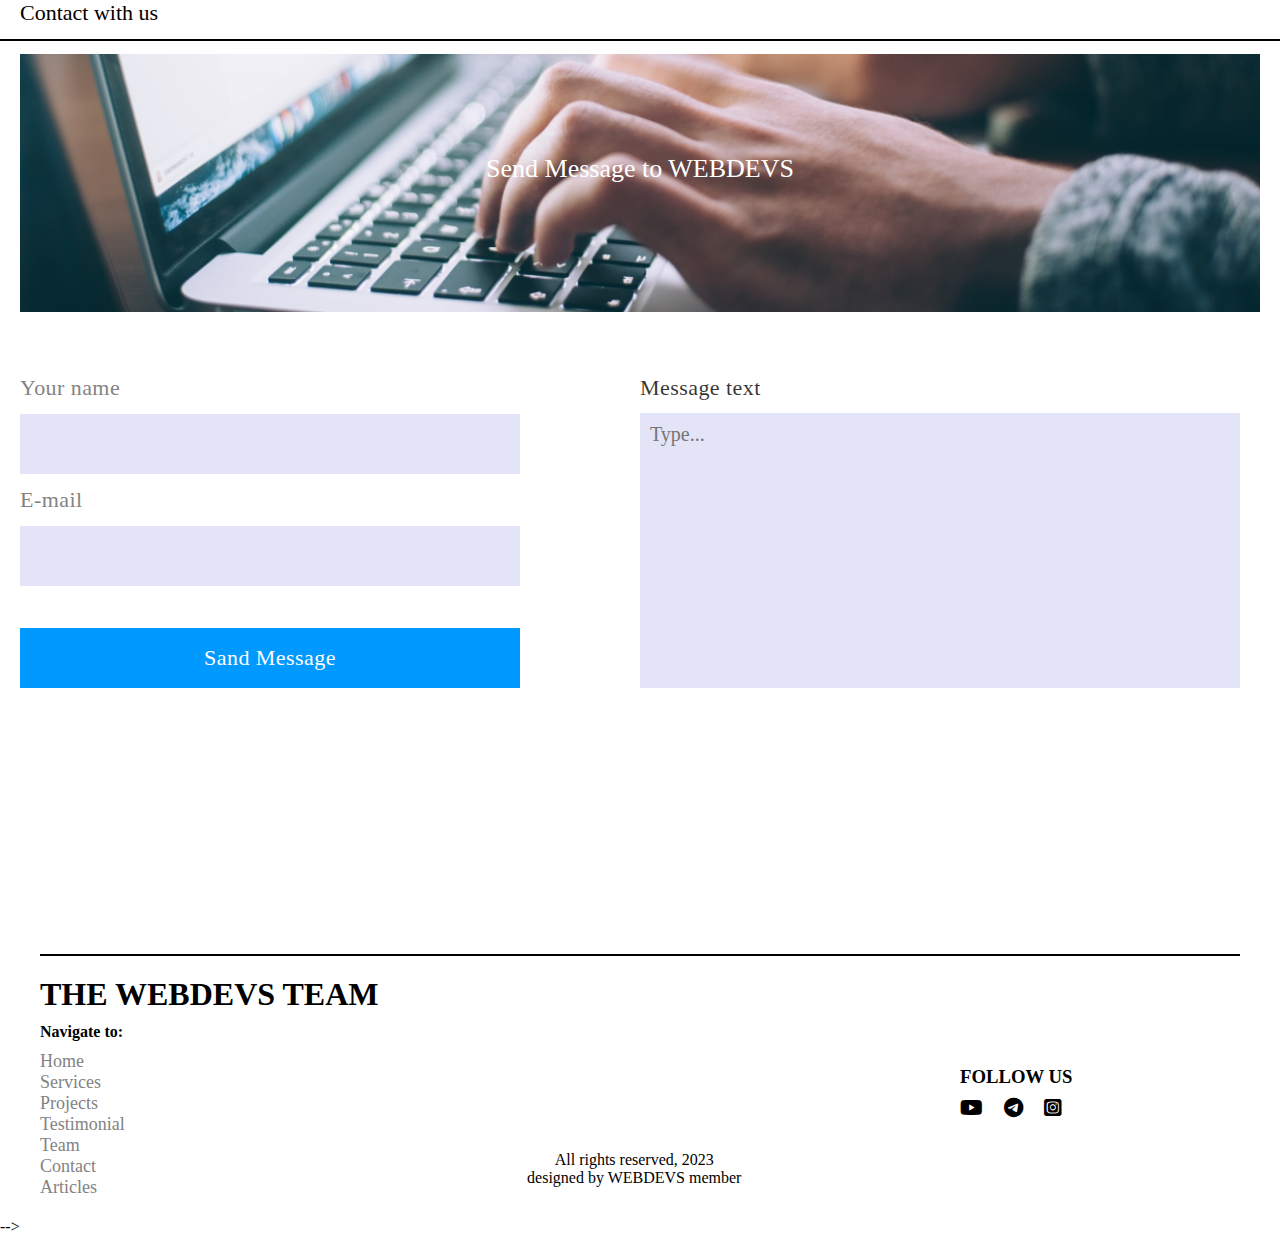
==== index.html @ 98fe8a66 "checkout add" ====
<!DOCTYPE html>
<html lang="en">

<head>
    <meta charset="UTF-8">
    <meta http-equiv="X-UA-Compatible" content="IE=edge">
    <meta name="viewport" content="width=device-width, initial-scale=1.0">
    <title>Document</title>
    <link rel="stylesheet" href="https://cdnjs.cloudflare.com/ajax/libs/font-awesome/6.2.1/css/all.min.css">
    <link rel="stylesheet" href="style.css">
</head>

<body>
    <!-- contact section start -->
    <section class="Contact">
        <div class="container">
            <div class="contact-new">
                <div class="three-p">
                    <p class="p1">Contact with us</p>
                    <p class="p2"></p>
                </div>
                <div class="img-text">
                    <p class="text">Send Message to WEBDEVS</p>
                    <div class="img">
                        <img class="img" src="./images/Rectangle 15.png" alt="">
                    </div>
                </div>
            </div>


            <div class="contact-about">
                <div class="right-tugash">
                    <form action="">
                        <div class="inp-p1">
                            <p class="right-p1">Your name</p>
                            <input type="text">
                        </div>
                        <div class="inp-p1">
                            <p class="right-p2">E-mail</p>
                            <input type="email">
                        </div>
                    </form>
                    <button class="btn-tugash">Sand Message</button>
                </div>
                <div class="left-tugash">
                    <p>Message text</p>
                    <textarea class="textarea" style="resize:none" cols="0" rows="0" placeholder="Type..."></textarea>
                </div>
            </div>
            <div class="box1-tugash">
                        <p class="chziq"></p>
                        <div class="box2-tg">
                            <div class="right1-tugash">
                                <h1>THE WEBDEVS TEAM</h1>
                                <h4 class="box2-h4">Navigate to:</h4>
                                <p>Home</p>
                                <p>Services</p>
                                <p>Projects</p>
                                <p>Testimonial</p>
                                <p>Team</p>
                                <p>Contact</p>
                                <p>Articles</p>
                            </div>
                            <div class="center1-tugash">
                                <p class="center1-p">All rights reserved, 2023</p>
                                <p>designed by WEBDEVS member</p>
                            </div>
                            <div class="left1-tugash">
                                <ul>
                                    <h3>FOLLOW US</h3>
                                    <i class="fa-brands fa-youtube"></i>
                                    <i class="fa-brands fa-telegram"></i>
                                    <i class="fa-brands fa-square-instagram"></i>
                                </ul>
                            </div>
                        </div>
                    </div> -->
        </div>
    </section>
    <!-- contact section end -->


    
    
    
    
    
    <script src="app.js"></script>
</body>

</html>
---- style.css ----
* {
  margin: 0;
  padding: 0;
  box-sizing: border-box;
  font-family: "Cambria", "Cochin", Georgia, Times, 'Times New Roman', serif;
}

body {
  margin: 0;
  padding: 0;
}

.contact-new .three-p .p1 {
  padding-right: 20px;
  padding-left: 20px;
  font-style: normal;
  font-weight: 500;
  font-size: 22px;
  width: 100%;
}

.contact-new .three-p .p2 {
  border: 1px solid black;
  margin-top: 1%;
  margin-bottom: 1%;
  width: 100%;
}

.contact-new .img-text {
  position: relative;
  display: flex;
  text-align: center;
}

.contact-new .img-text img {
  position: absolute;
  padding-right: 20px;
  padding-left: 20px;
  width: 100%;
  display: flex;
  align-items: center;
  justify-content: center;
  z-index: -1;
}

.contact-new .img-text p {
  position: absolute;
  width: 50%;
  font-weight: 500;
  top: 100px;
  left: 25%;
  font-size: 26px;
  color: white;
}










.contact-about {
  width: 100%;
  display: flex;
  flex-wrap: wrap;
  margin-top: 300px;
  padding: 20px;
  padding-bottom: 60px;
}

.contact-about .right-tugash {
  width: 500px;
  height: 500px;
}

.contact-about .right-tugash p {
  font-family: 'Cabin';
  font-style: normal;
  font-weight: 400;
  font-size: 22px;
  line-height: 27px;
  letter-spacing: 0.02em;
  color: rgba(0, 0, 0, 0.8);
  color: #838383;
}

.contact-about .right-tugash input {
  padding: 10px;
  margin-top: 13px;
  margin-bottom: 12px;
  border: #E4E4F9;
  font-size: 20px;
  outline: blue;
  background: #E4E4F9;
  width: 500px;
  height: 60px;
}

.contact-about .right-tugash button {
  border: none;
  outline: none;
  color: #FFFFFF;
  background-color: #0099FF;
  margin-top: 30px;
  width: 500px;
  height: 60px;
  font-family: 'Cabin';
  font-style: normal;
  font-weight: 400;
  font-size: 22px;
  line-height: 27px;
  letter-spacing: 0.02em;
  cursor: pointer;
  color: #FFFFFF;
}

.contact-about .right-left {
  width: 600px;
  height: 237px;
}







.contact-about .left-tugash {
  flex-wrap: wrap;
  width: 600px;
  height: 400px;
  margin-left: 120px;
}

/* iPad */
@media only screen and (max-width: 850px) {
  .contact-about .left-tugash {
    position: absolute;
    top: 600px;
    width: 790px;
    margin-left: 0px;
    margin-top: 0;
  }

  .contact-about .right-tugash button {
    position: absolute;
    top: 910px;
    z-index: 1;
  }
  .contact-new .img-text .text{
    display: none;
  }
  .contact-about .left-tugash .textarea {
    width: 790px;
  }
}
/* iPad */


/* iphone */
@media (max-width: 430px) {
.contact-new .img-text img {
  padding: 0;
}
  .contact-about {
    margin-top: 70px;
  }

  .contact-about .left-tugash {
    top: 370px;
  }

  .contact-about .right-tugash input {
    width: 345px;
    height: 50px;
  }

  .contact-about .right-tugash .inp-p1 {
    margin-top: 5px;
    margin-bottom: 15px;
  }

  .contact-about p {
    font-weight: 400;
    font-size: 18px;
    line-height: 22px;
    margin-bottom: 0px;
  }

  .contact-about .left-tugash .textarea {
    width: 345px;
    height: 260px;
  }
.contact-new .img-text .text{
  display: none;
}
  .contact-about .right-tugash button {
    width: 345px;
    height: 50px;
    position: absolute;
    top: 670px;
  }
  
}
/* iphone */


.contact-about .left-tugash p {
  margin-bottom: 12px;
  font-weight: 500;
  font-family: 'Cabin';
  font-style: normal;
  font-weight: 400;
  font-size: 22px;
  line-height: 27px;
  letter-spacing: 0.02em;
  color: rgba(0, 0, 0, 0.8);
}

.contact-about .left-tugash textarea {
  outline: none;
  border: none;
  font-size: 20px;
  background: #E4E4F9;
  width: 600px;
  height: 275px;
  padding: 10px;
}



.box1-tugash {
  margin: 0 auto;
  width: 1200px;
}
.box1-tugash .chziq{
  margin-top: 20px;
  margin-bottom: 20px;
  border: 1px solid #000000;
}

.box2-tg {
  display: flex;
  justify-content: space-between;
  padding-bottom: 20px;
}


.right1-tugash h1 {
  margin-bottom: 10px;

}

.right1-tugash .box2-h4 {
  margin-bottom: 10px;
}

.right1-tugash p {
  font-size: 18px;
  font-weight: 500;
  color: #838383;
}


.center1-tugash .center1-p {
  text-align: center;
  margin-top: 175px;
}

.left1-tugash {
  
  position: relative;
  width: 350px;
}
.left1-tugash ul {
  margin-top: 90px;
  margin-left: 70px;
}

.left1-tugash i{
  margin: 10px 17px 10px 0px;
  font-size: 20px;
}
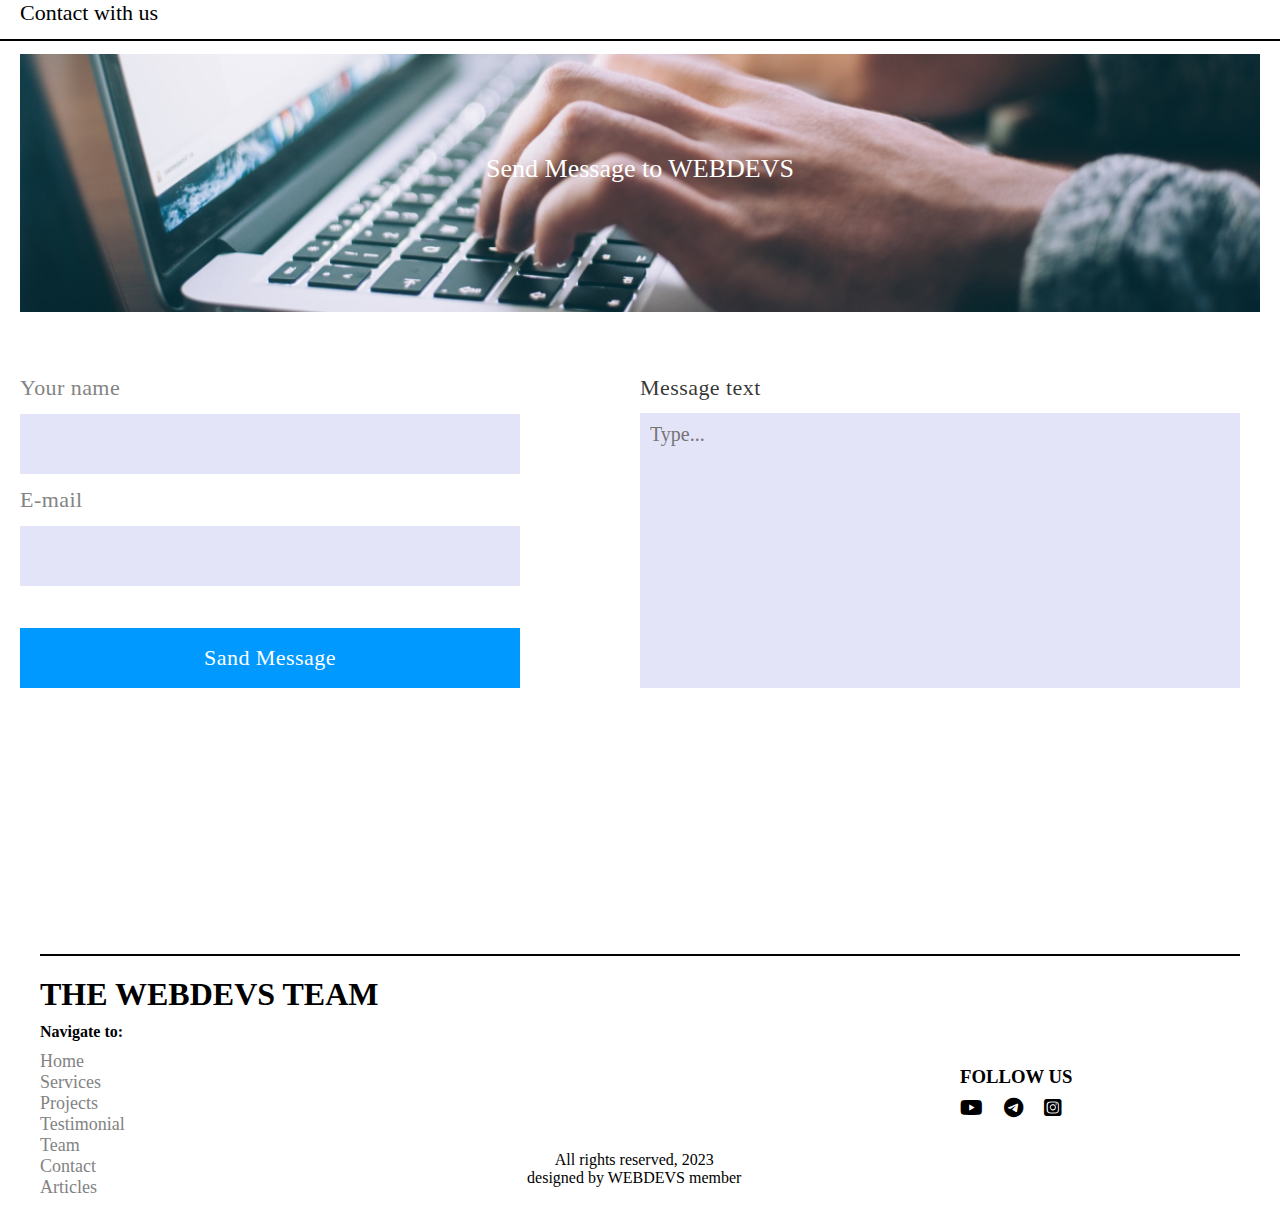
==== commit d69ac172: "bol" ====
--- a/index.html
+++ b/index.html
@@ -71,10 +71,12 @@
                                     <i class="fa-brands fa-youtube"></i>
                                     <i class="fa-brands fa-telegram"></i>
                                     <i class="fa-brands fa-square-instagram"></i>
+
                                 </ul>
+
                             </div>
                         </div>
-                    </div> -->
+                    </div>
         </div>
     </section>
     <!-- contact section end -->
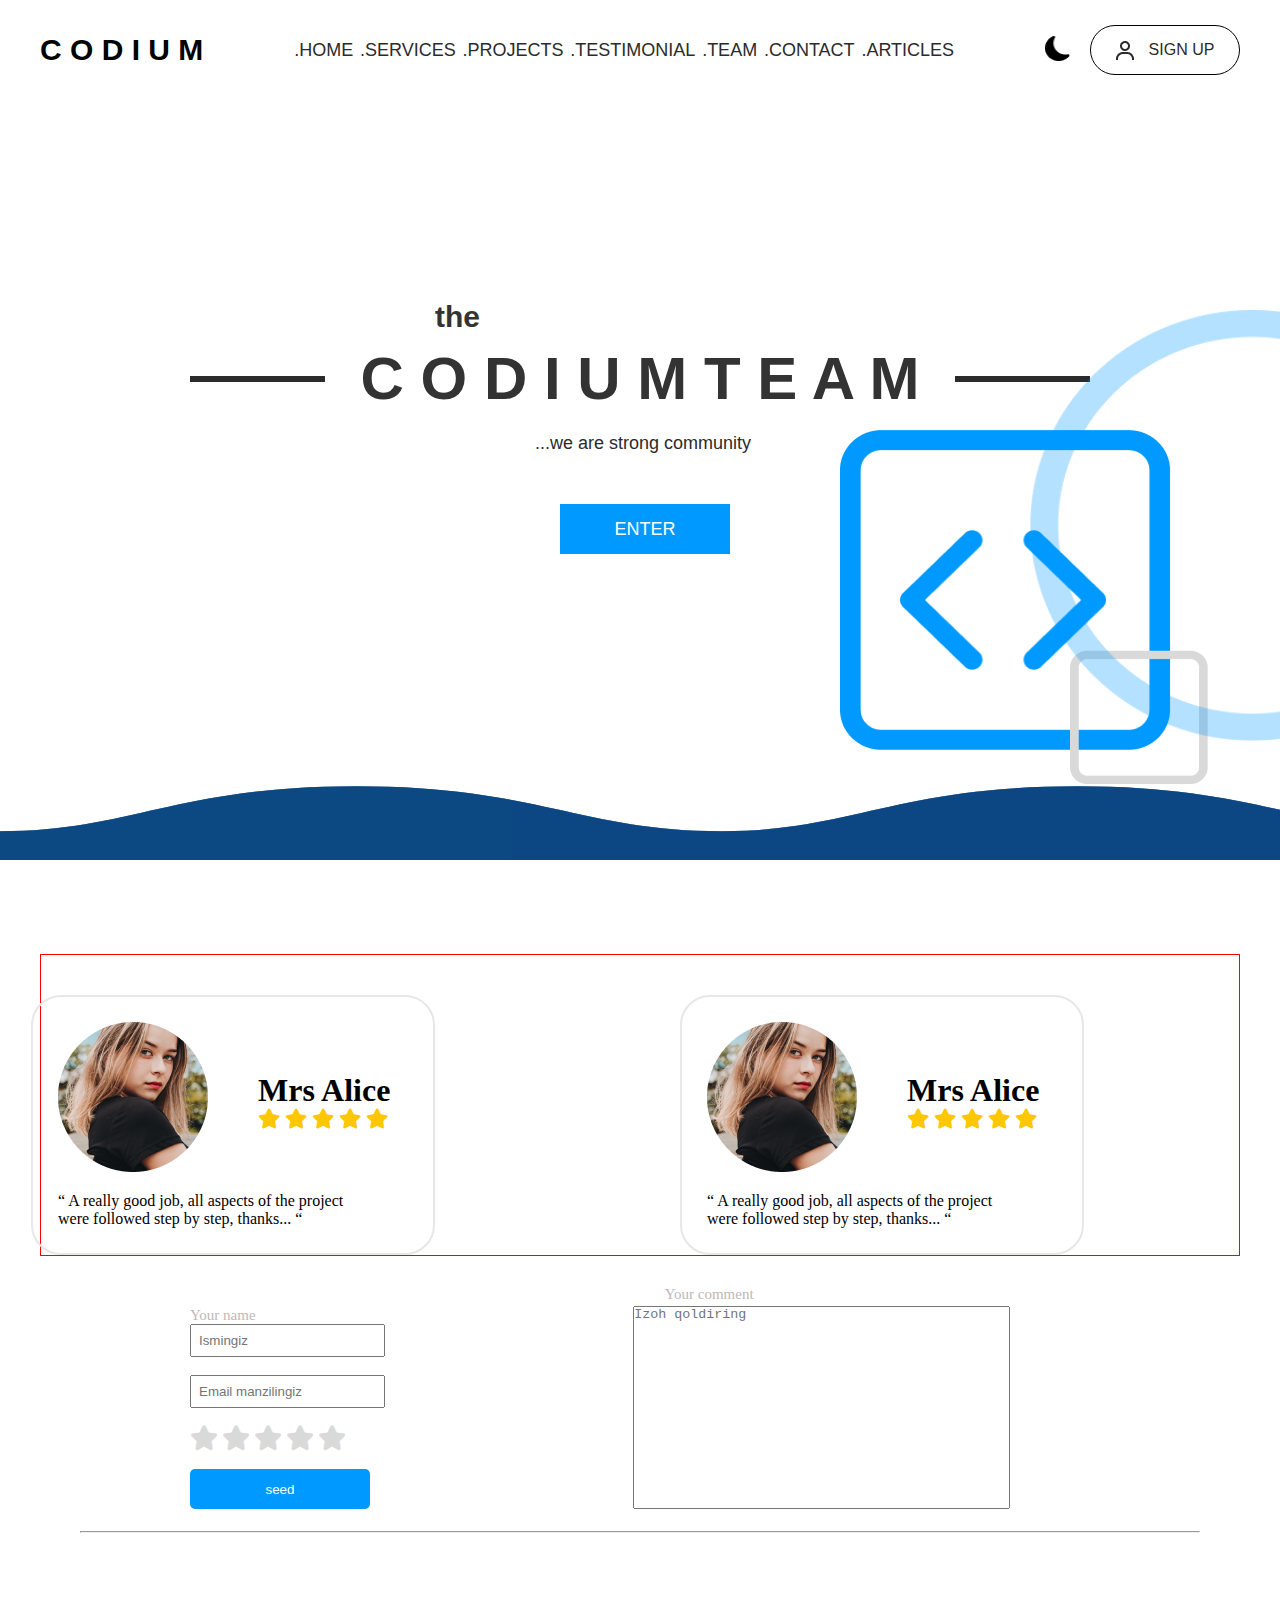
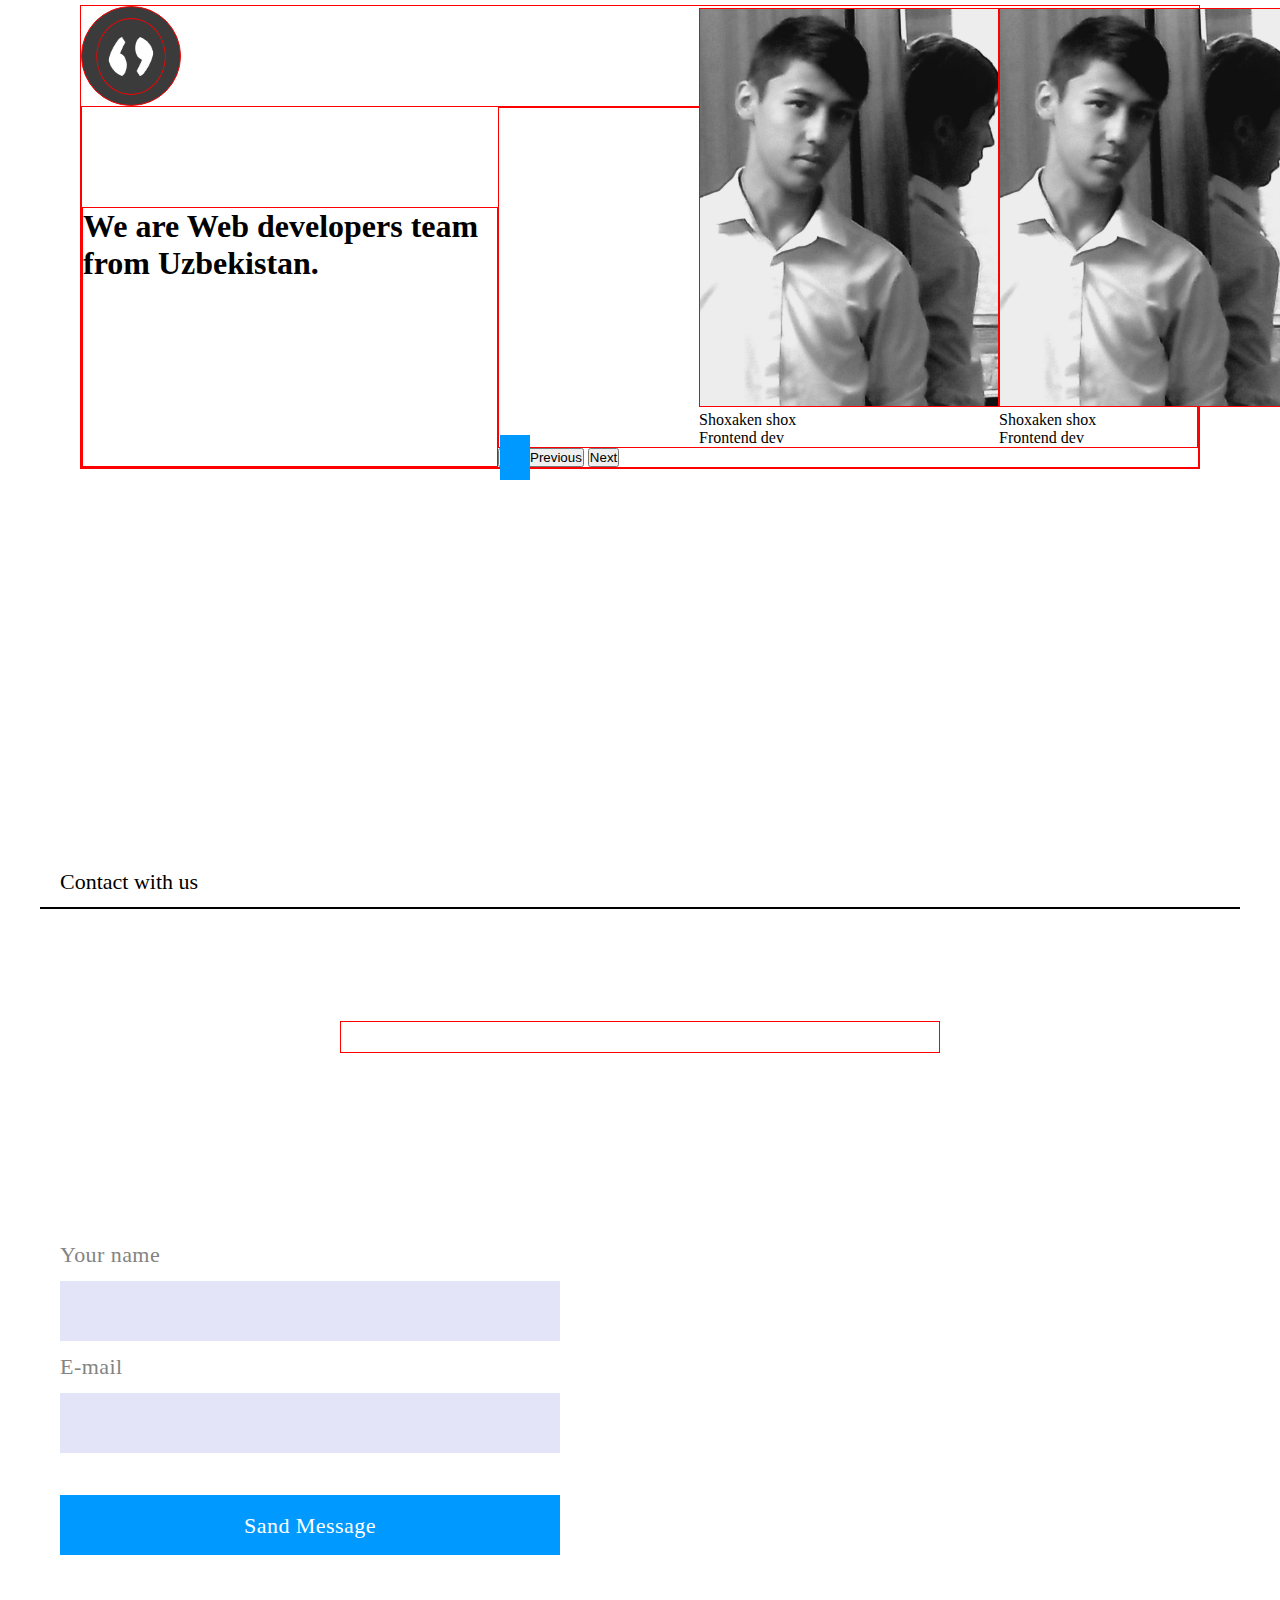
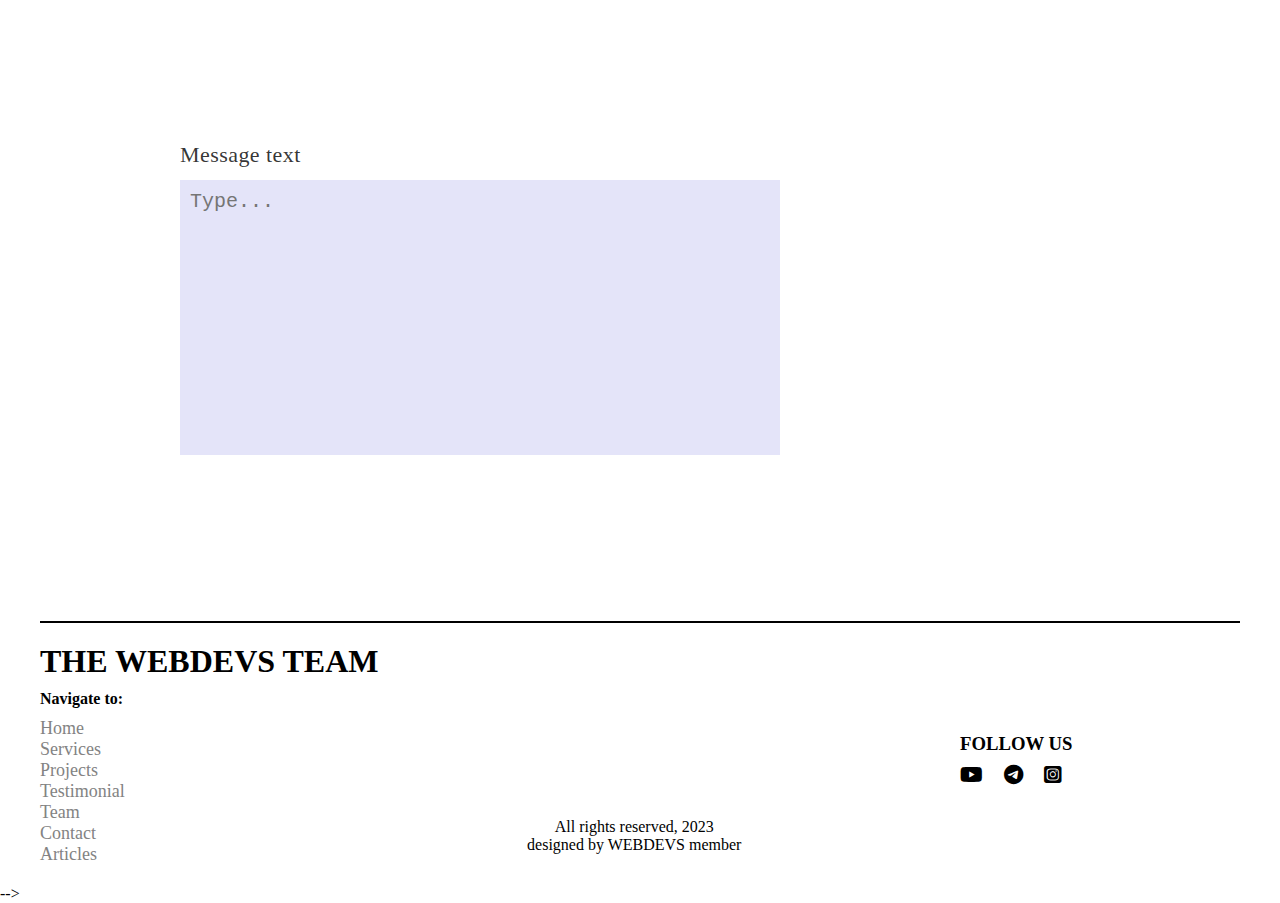
==== commit 96a11b75: "Tugatim" ====
--- a/index.html
+++ b/index.html
@@ -7,10 +7,232 @@
     <meta name="viewport" content="width=device-width, initial-scale=1.0">
     <title>Document</title>
     <link rel="stylesheet" href="https://cdnjs.cloudflare.com/ajax/libs/font-awesome/6.2.1/css/all.min.css">
+   
+    <link href="https://cdn.jsdelivr.net/npm/bootstrap@5.3.0-alpha1/dist/css/bootstrap.min.css" rel="stylesheet"
+    integrity="sha384-GLhlTQ8iRABdZLl6O3oVMWSktQOp6b7In1Zl3/Jr59b6EGGoI1aFkw7cmDA6j6gD" crossorigin="anonymous">
+    <link rel="stylesheet" href="https://cdn.jsdelivr.net/npm/swiper@8/swiper-bundle.min.css"/>
     <link rel="stylesheet" href="style.css">
 </head>
 
 <body>
+    <!-- navbar section start -->
+    <section class="navbar">
+        <div class="container">
+            <div class="nav-item">
+                <div class="nav-left">
+                    <h2>C O D I U M</h2>
+                </div>
+                <div class="nav-center">
+                    <ul>
+                        <li><a href="#">.HOME</a></li>
+                        <li><a href="#">.SERVICES</a></li>
+                        <li><a href="#">.PROJECTS</a></li>
+                        <li><a href="#">.TESTIMONIAL</a></li>
+                        <li><a href="#">.TEAM</a></li>
+                        <li><a href="#">.CONTACT</a></li>
+                        <li><a href="#">.ARTICLES</a></li>
+                    </ul>
+                </div>
+                <div class="nav-right">
+                    <a href="#"><img class="img-nav" src="img/Vector.png" alt=""></a>
+                    <a href="#" class="img-navs none"><i class="fa-solid fa-sun"></i></a>
+                    <div class="nav-icon">
+                        <img src="img/Vector (1).png" alt="">
+                        <a href="#">SIGN UP</a>
+                    </div>
+                </div>
+                <div class="gamburger none">
+                    <a href="" class="br">
+                        <i class="fas fa-bars"></i>
+                    </a>
+                </div>
+            </div>
+        </div>
+    </section>
+    <!-- navbar section end -->
+
+    <!-- moblie navbar section start -->
+    <section class="mobile-nav none">
+        <div class="nav-mobile">
+            <div class="box">
+                <h1>CODIUM</h1>
+                <a href="" class="btn"><i class="fa-solid fa-xmark"></i></a>
+            </div>
+            <span>All Dapertmens</span>
+            <ul>
+                <li><a href="#"><i class="fa-solid fa-house"></i>HOME</a></li>
+                <li><a href="#"><i class="fa-brands fa-servicestack"></i>SERVICES</a></li>
+                <li><a href="#"><i class="fa-solid fa-diagram-project"></i>PROJECTS</a></li>
+                <li><a href="#"><i class="fa-solid fa-address-card"></i>TESTIMONIAL</a></li>
+                <li><a href="#"><i class="fa-solid fa-user-plus"></i>TEAM</a></li>
+                <li><a href="#"><i class="fa-solid fa-address-book"></i>CONTACT</a></li>
+                <li><a href="#"><i class="fa-solid fa-newspaper"></i>ARTICLES</a></li>
+            </ul>
+        </div>
+    </section>  
+    <!-- moblie navbar section end -->
+
+    <!-- header section start -->
+    <section class="header">
+        <div class="container">
+            <div class="header-item">
+                <div class="hed-center">
+                    <div class="reselt">
+                        <h3>the</h3>
+                        <div class="hed-text">
+                            <span></span>
+                            <h2>C O D I U M  T E A M</h2>
+                            <span></span>
+                        </div>
+                        <span class="pan">...we are strong community</span>
+                        <br>
+                        <a href="#" class="btn-button">ENTER</a>
+                    </div>
+                    <div class="img">
+                        <img class="im1" src="img/Vector (2).png" alt="">
+                        <img class="im2" src="img/Vector (3).png" alt="">
+                        <img class="im3" src="img/Vector (4).png" alt="">
+                        <img class="im4" src="img/Vector (5).png" alt="">
+                    </div>
+                </div>
+            </div>
+            <div class="ocean">
+                <div class="wave"></div>
+                <div class="wave"></div>
+                <div class="wave"></div>
+            </div>   
+        </div>
+    </section>
+    <!-- header section start -->
+
+     <!-- --------------------desktop start  -->
+     <section class="desktop">
+        <div class="container">
+            <div class="box">
+                <div class="box2">
+                    <!-- <p>Whats say our clients... </p><br><br><br> -->
+                     
+                    <div class="main">
+                        <div class="imges">
+                            <img src="img/Ellipse 2.png" alt="">
+                            <div class="icon">
+                                <h1>Mrs Alice </h1>
+                                <div class="icon1">
+                                    <i class="fa-sharp fa-solid fa-star"></i>
+                                    <i class="fa-sharp fa-solid fa-star"></i>
+                                    <i class="fa-sharp fa-solid fa-star"></i>
+                                    <i class="fa-sharp fa-solid fa-star"></i>
+                                    <i class="fa-sharp fa-solid fa-star"></i>
+                                </div>
+
+                            </div>
+                        </div>
+                        <p class="text3">“ A really good job, all aspects of the
+                            project were followed step by step,
+                            thanks... “</p>
+                    </div>
+                    <div class="main main2">
+                        <div class="imges">
+                            <img src="img/Ellipse 2.png" alt="">
+                            <div class="icon">
+                                <h1>Mrs Alice </h1>
+                                <div class="icon1">
+
+                                    <i class="fa-sharp fa-solid fa-star"></i>
+                                    <i class="fa-sharp fa-solid fa-star"></i>
+                                    <i class="fa-sharp fa-solid fa-star"></i>
+                                    <i class="fa-sharp fa-solid fa-star"></i>
+                                    <i class="fa-sharp fa-solid fa-star"></i>
+                                </div>
+
+                            </div>
+                        </div>
+                        <p class="text3">“ A really good job, all aspects of the
+                            project were followed step by step,
+                            thanks... “</p>
+                    </div><br>
+                </div>
+                <div id="main">
+                    <div class="form">
+
+                        <form action="" onsubmit="return sendtelegram()">
+                            <label for="#">Your name</label><br>
+                            <input type="text" name="name" id="name" placeholder="Ismingiz" required><br><br>
+                            <input type="email" name="email" id="email" placeholder="Email manzilingiz"> <br> <br>
+                            <i class="fa-sharp fa-solid fa-star"></i>
+                            <i class="fa-sharp fa-solid fa-star"></i>
+                            <i class="fa-sharp fa-solid fa-star"></i>
+                            <i class="fa-sharp fa-solid fa-star"></i>
+                            <i class="fa-sharp fa-solid fa-star"></i><br><br>
+                            <button type="submit" value="Yuborish" id="btn">seed</button>
+                        </form>
+                    </div>
+                    <label for="" class="name">Your comment</label>
+                    <textarea class="textarea" name="message" id="message" cols="45" rows="10" placeholder="Izoh qoldiring"
+                        required></textarea> <br> <br>
+
+                </div><br><br><br><br>
+
+                <hr><br><br><br><br>
+                <div class="desktop2">
+
+                    <div class="circle">
+                        <img src="img/tirnoq.svg" alt="" class="circle-img">
+                    </div>
+                    <div class="text">
+                        <h1>We are
+                            Web developers team
+                            from Uzbekistan.</h1>
+
+                        <div class="img-op">
+                            <div id="carouselExample" class="carousel slide">
+                                <div class="carousel-inner">
+                                    <div class="carousel-item active">
+                                        <img src="img/men.jpg" alt="">
+                                        <p>
+                                            Shoxaken shox <br>
+                                            <span>Frontend dev</span>
+                                        </p>
+                                    </div>
+                                    <div class="carousel-item">
+                                        <img src="img/men.jpg" alt="">
+                                        <p>
+                                            Shoxaken shox <br>
+                                            <span>Frontend dev</span>
+                                        </p>
+                                    </div>
+                                    <div class="carousel-item">
+                                        <img src="img/men.jpg" alt="">
+                                        <p>
+                                            Shoxaken shox <br>
+                                            <span>Frontend dev</span>
+                                        </p>
+                                    </div>
+                                </div>
+                                <button class="carousel-control-prev" type="button" data-bs-target="#carouselExample"
+                                    data-bs-slide="prev">
+                                    <span class="carousel-control-prev-icon " aria-hidden="true "></span>
+                                    <span class="visually-hidden ">Previous</span>
+                                </button>
+                                <button class="carousel-control-next" type="button" data-bs-target="#carouselExample"
+                                    data-bs-slide="next">
+                                    <span class="carousel-control-next-icon" aria-hidden="true"></span>
+                                    <span class="visually-hidden">Next</span>
+                                </button>
+                            </div>
+                            <!-- <p>
+                                Shoxaken shox <br>
+                                <span>Frontend dev</span>
+                            </p> -->
+                        </div> 
+                    </div>
+                </div>
+            </div>
+        </div>
+    </section>
+    <!-- --------------------desktop end  -->
+
+
     <!-- contact section start -->
     <section class="Contact">
         <div class="container">
@@ -22,7 +244,7 @@
                 <div class="img-text">
                     <p class="text">Send Message to WEBDEVS</p>
                     <div class="img">
-                        <img class="img" src="./images/Rectangle 15.png" alt="">
+                        <img class="img" src="img/Rectangle 15.png" alt="">
                     </div>
                 </div>
             </div>
@@ -78,15 +300,16 @@
                         </div>
                     </div>
         </div>
-    </section>
-    <!-- contact section end -->
+    </section> -->
+    <!-- contact section end-->
 
 
     
     
-    
-    
-    
+    <script src="https://cdn.jsdelivr.net/npm/bootstrap@5.3.0-alpha1/dist/js/bootstrap.bundle.min.js"
+        integrity="sha384-w76AqPfDkMBDXo30jS1Sgez6pr3x5MlQ1ZAGC+nuZB+EYdgRZgiwxhTBTkF7CXvN"
+        crossorigin="anonymous"></script>
+        <script src="https://ajax.googleapis.com/ajax/libs/jquery/3.5.1/jquery.min.js"></script>
     <script src="app.js"></script>
 </body>
 
--- a/style.css
+++ b/style.css
@@ -1,14 +1,507 @@
-* {
+*{
+  padding: 0;
   margin: 0;
-  padding: 0;
   box-sizing: border-box;
-  font-family: "Cambria", "Cochin", Georgia, Times, 'Times New Roman', serif;
-}
-
-body {
-  margin: 0;
-  padding: 0;
-}
+  list-style-type: none;
+  text-decoration: none;
+}
+
+
+/* navbar start */
+.nav-item{
+  margin: 0 auto;
+  display: flex;
+  align-items: center;
+  justify-content: space-between;
+  position: relative;
+  padding: 25px 0;
+}
+.nav-left h2{
+  font-family: 'Cabin', sans-serif;
+  font-size: 30px;
+}
+.nav-center{
+  width: 55%;
+}
+.nav-center ul{
+  display: flex;
+  justify-content: space-between;
+}
+.nav-center ul li a{
+  font-size: 18px;
+  color: #2B2B2B;
+  font-family: 'Cabin', sans-serif;
+}
+.nav-right{
+  display: flex;
+  align-items: center;
+}
+.nav-right .img-nav{
+  width: 25px;
+  height: 25px;
+  margin-right: 20px;
+}
+.nav-right .nav-icon{
+  border: 1px solid black;
+  width: 150px;
+  height: 50px;
+  display: flex;
+  justify-content: center;
+  align-items: center;
+  border-radius: 25px;
+}
+.nav-right .nav-icon img{
+  width: 18px;
+  height: 19px;
+  margin-right: 15px;
+}
+.nav-right .nav-icon a{
+  color:#2B2B2B;
+  font-family: 'Cabin', sans-serif;
+}
+/* navbar end */
+
+/* header start */
+.header{
+  margin-top: 200px;
+}
+.container{
+  width: 100%;
+  max-width: 1440px;
+  margin-inline: auto;
+  padding-inline: 40px;
+}
+.header-item{
+  position: relative;
+}
+.hed-center{
+  display: flex;
+  justify-content: center;
+  align-items: center;
+}
+.reselt{
+  margin: 0 auto;
+  width: 900px;
+}
+.hed-center h3{
+  font-size: 30px;
+  font-family: 'Cabin', sans-serif;
+  color: #333333;
+  margin-left: 245px;
+  margin-bottom: 10px;
+}
+.hed-center .hed-text{
+  display: flex;
+  align-items: center;
+  margin-bottom: 20px;
+  justify-content: space-between;
+}
+.hed-center .hed-text h2{
+  font-family: 'Cabin', sans-serif;
+  font-size: 60px;
+  color: #333333;
+}
+.hed-center .hed-text span{
+  border: 3px solid #2B2B2B;
+  width: 135px;
+  height: 0px;
+}
+.hed-center .reselt .pan{
+  font-family: 'Cabin', sans-serif;
+  font-size: 18px;
+  color: #2B2B2B;
+  margin-left: 345px;
+}
+.hed-center .reselt .btn-button{
+  font-size: 18px;
+  font-family: 'Cabin', sans-serif;
+  background-color: #0099FF;
+  width: 170px;
+  height: 50px;
+  display: flex;
+  align-items: center;
+  color: #fff;
+  justify-content: center;
+  margin-left: 370px;
+  margin-top: 50px;
+}
+.img{
+  position: absolute;
+  top: 130px;
+  left: 800px;
+  right: 0;
+  flex-wrap: wrap;
+  /* display: none; */
+}
+.im2{
+  width: 331px;
+}
+.img .im1{
+  position: absolute;
+  top: 100px;
+  left: 60px;
+  right: 0;
+  width: 206px;
+}
+.img .im3{
+  position: absolute;
+  top: 220px;
+  left: 230px;
+  right: 0;
+  width: 138px;
+}
+.img .im4{
+  position: absolute;
+  top: -120px;
+  left: 190px;
+  right: 0;
+  width: 320px;
+}
+/* * for the pen */
+html, body {
+margin: 0;
+min-height: 100%;
+background-color: #ffffff;
+}
+/* waves */
+.ocean {
+height: 80px; /* change the height of the waves here */
+width: 100%;
+position: absolute;
+bottom: 0;
+top: 780px;
+left: 0;
+right: 0;
+overflow-x: hidden;
+}
+.wave {
+background: url("data:image/svg+xml,%3Csvg xmlns='http://www.w3.org/2000/svg' viewBox='0 0 800 88.7'%3E%3Cpath d='M800 56.9c-155.5 0-204.9-50-405.5-49.9-200 0-250 49.9-394.5 49.9v31.8h800v-.2-31.6z' fill='%23003F7C'/%3E%3C/svg%3E");
+position: absolute;
+width: 200%;
+height: 100%;
+animation: wave 10s -3s linear infinite;
+transform: translate3d(0, 0, 0);
+opacity: 0.8; 
+}
+.wave:nth-of-type(2) {
+bottom: 0;
+animation: wave 18s linear reverse infinite;
+opacity: 0.5;
+}
+.wave:nth-of-type(3) {
+bottom: 0;
+animation: wave 20s -1s linear infinite;
+opacity: 0.5;
+}
+
+@keyframes wave {
+  0% {transform: translateX(0);}
+  50% {transform: translateX(-25%);}
+  100% {transform: translateX(-50%);}
+}
+/* ocean end */
+
+/* header end */
+
+
+
+
+
+
+
+/* mobile navbar start */
+.mobile-nav{
+  position: absolute;
+  z-index: 1;
+  top: 0;
+  
+}
+.mobile-nav .nav-mobile{
+  height: 100vh;
+  /* border: 1px solid black; */
+  width: 320px;
+  background-color: black;
+  /* text-align: center; */
+}
+.mobile-nav .nav-mobile .box{
+  height: 120px;
+  background-color: #0099FF;
+  border-radius: 0px 0px 70px;
+  margin-bottom: 25px;
+  display: flex;
+  justify-content: center;
+  align-items: center;
+}
+.mobile-nav .nav-mobile .box h1{
+  font-size: 30px;
+  font-family: 'Cabin', sans-serif;
+  color: #fff;
+  margin-right: 70px;
+}
+.mobile-nav .nav-mobile .box .btn i{
+  color: #fff;
+  padding: 10px 15px;
+}
+.mobile-nav .nav-mobile .box .btn i:hover{
+  background-color: #f2f3f5;
+  border-radius: 50px;
+  color: black;
+}
+.mobile-nav .nav-mobile span{
+  display: block;
+  margin: 0 auto;
+  background-color: #f2f3f5;
+  height: 50px;
+  font-family: 'Cabin', sans-serif;
+  width: 90%;
+  display: block;
+  display: flex;
+  justify-content: center;
+  align-items: center;
+  font-size: 20px;
+  margin-bottom: 20px;
+}
+.mobile-nav .nav-mobile ul{
+  /* border: 1px solid red; */
+  width: 90%;
+  margin: 0 auto;
+}
+.mobile-nav .nav-mobile ul li a{
+  color: #fff;
+  font-family: 'Cabin', sans-serif;
+  font-size: 20px;
+}
+.mobile-nav .nav-mobile ul li a i{
+  margin-right: 15px;
+}
+/* mobile navbar end */
+
+
+
+
+
+
+
+.none{
+  display: none;
+}
+.img-navs i{
+  font-size: 30px;
+}
+/* responsive start */
+@media only screen and (max-width: 1130px){
+  .nav-center ul li a{
+      font-size: 15px;
+  }
+}
+@media only screen and (max-width: 850px){
+  .gamburger{
+      display: block;
+  }
+  .nav-center ul li a{
+      display: none;
+  }
+  .nav-right .nav-icon{
+      display: none;
+  }
+  .reselt{
+      margin-left: 150px;
+  }
+  .hed-center h3{
+      font-size: 33.8382px;
+  }
+  .hed-center .hed-text h2{
+      font-size: 77px;
+      width: 391px;
+  }
+  .hed-center .reselt .pan{
+      font-size: 28px;
+      margin-left: 70px;
+  }
+  .img{
+      position: absolute;
+      top: 130px;
+      left: 350px;
+      right: 0;
+  }
+  .im2{
+      width: 203px;
+      position: absolute;
+      top: 0;
+      left: 150px;
+  }
+  .img .im1{
+      position: absolute;
+      top: 60px;
+      left: 190px;
+      right: 0;
+      width: 126px;
+  }
+  .img .im3{
+      position: absolute;
+      top: 140px;
+      left: 290px;
+      right: 0;
+      width: 85px;
+  }
+  .img .im4{
+      position: absolute;
+      /* border: 1px solid red; */
+      top: -140px;
+      left: 190px;
+      right: 0;
+      width: 238px;
+  }
+  .reselt{
+      width: 391px;
+      margin-right: 450px;
+      margin-top: 160px;
+  }
+  .hed-center .reselt .btn-button{
+      margin-left: 230px;
+      margin-top: 50px;
+  }
+  .ocean{
+      margin-top: 250px;
+  }
+  .hed-text span{
+     display: none;
+  }
+  .nav-right .img-nav{
+      margin-right: 0px;
+  }
+  .ba i{
+      font-size: 28px;
+  }
+}
+@media only screen and (max-width: 450px){
+  .img{
+      position: absolute;
+      top: -60px;
+      left: -20px;
+  }
+  .img .img4{
+      width: 158px;
+  }
+  .container{
+      padding: 15px;
+  }
+  .nav-left h2{
+      font-size: 20px;
+  }
+  .hed-center .reselt h3{
+      font-size: 24px;
+      margin-left: 180px;
+  }
+  .header-item .reselt{
+      margin-top: 150px;
+  }
+  .hed-center .reselt .hed-text{
+      margin-left: 180px;
+      width: 264px;
+  }
+  .hed-center .reselt .hed-text h2{
+      font-size: 48px;
+  }
+  .hed-center .reselt .pan{
+      font-size: 14px;
+      width: 198px;
+      margin-left: 220px;
+  }
+  .hed-center .reselt .btn-button{
+      margin-left: 250px;
+  }
+}    
+@media only screen and (max-width: 415px){
+  .img{
+      position: absolute;
+      top: -60px;
+      left: -37px;
+  }
+}
+@media only screen and (max-width: 400px){
+  .img{
+      position: absolute;
+      top: -60px;
+      left: -70px;
+  }
+  .img .img4{
+      width: 158px;
+      height: 158px;
+  }
+  .container{
+      padding: 15px;
+  }
+  .nav-left h2{
+      font-size: 20px;
+  }
+  .hed-center .reselt h3{
+      font-size: 24px;
+      margin-left: 180px;
+  }
+  .header-item .reselt{
+      margin-top: 150px;
+  }
+  .hed-center .reselt .hed-text{
+      margin-left: 180px;
+      width: 264px;
+  }
+  .hed-center .reselt .hed-text h2{
+      font-size: 48px;
+  }
+  .hed-center .reselt .pan{
+      font-size: 14px;
+      width: 198px;
+      margin-left: 220px;
+  }
+  .hed-center .reselt .btn-button{
+      margin-left: 250px;
+  }
+}
+
+/* responsive end */
+
+
+
+
+/* black start */
+.black{
+  background-color: black;   
+}
+.black .nav-item .nav-left h2{
+  color: #fff;
+}
+.black .nav-item .nav-center ul li a{
+  color: #fff;
+}
+.black .nav-item .nav-right .img-nav{
+  border: 1px solid red;
+}
+.black .nav-item .nav-right a{
+  color: #fff;
+}
+.black .hed-center .reselt h3{
+  color: #Fff;
+}
+.black .hed-center .hed-text h2{
+  color: #Fff;
+}
+.black .hed-center .hed-text span{
+  border: 3px solid #fff;
+}
+.black .hed-center .pan{
+  color: #fff;
+}
+/* black end */
+
+
+
+
+
+
+
+
+
 
 .contact-new .three-p .p1 {
   padding-right: 20px;
@@ -33,6 +526,7 @@
 }
 
 .contact-new .img-text img {
+  border: 1px solid red;
   position: absolute;
   padding-right: 20px;
   padding-left: 20px;
@@ -60,10 +554,12 @@
 
 
 
-
+.Contact{
+  margin-top: 400px;
+}
 
 .contact-about {
-  width: 100%;
+  width: 100%;  
   display: flex;
   flex-wrap: wrap;
   margin-top: 300px;
@@ -133,7 +629,7 @@
   width: 600px;
   height: 400px;
   margin-left: 120px;
-}
+} 
 
 /* iPad */
 @media only screen and (max-width: 850px) {
@@ -283,4 +779,372 @@
 .left1-tugash i{
   margin: 10px 17px 10px 0px;
   font-size: 20px;
-}+}
+
+
+
+
+
+
+
+.box2{
+  margin: 0 auto;
+  max-width: 1200px;
+  display: flex;
+  justify-content: space-between;
+}
+.main2{
+  margin-left: 100px;
+}
+.icon h1{
+  flex-wrap: wrap;
+  margin-left: 50px;
+  margin-top: 50px;
+}
+.icon1{
+  width: 150px;
+  margin-left: 50px;
+}
+.icon1 i{
+  flex-wrap: wrap;
+  color: #FFC700;
+  font-size: 20px;
+}
+.imges{
+  flex-wrap: wrap;
+  display: flex;
+}
+
+.main{
+  border-radius: 30px;
+  flex-wrap: wrap;
+  padding: 25px;
+  margin-top: 40px;
+  border: 2px solid #E7E7E7;
+  max-width: 500px;
+}
+.main {
+  position: relative;
+  flex-wrap: wrap;
+  left: -10px;
+  /* padding: -1000px; */
+  /* border: 2px solid red; */
+} 
+.text3{
+  margin-top: 20px;
+  width: 300px;
+}
+
+#main{
+  position: relative;
+  top: 50px;
+  margin: 0 auto;
+  width: 900px;
+  display: flex;
+  justify-content: space-between;
+}
+.name{
+  position: relative;
+  left: 200px;
+  top: -20px;
+}
+#main textarea{
+  resize: none;
+  /* width: 200px; */
+}
+#main label{
+  font-size: 15px;
+  color: #c0b8b8;
+}
+#main input{
+  padding: 7px;
+}
+#main i{
+  color: #D9D9D9;
+  font-size: 25px;
+}
+#main button{
+  width: 180px;
+  height: 40px;
+  border-radius: 5px;
+  color: #fff;
+  border: none;
+  background-color: #0099FF;
+}
+hr{
+  margin: 0 auto;
+  width: 1120px;
+}
+/* .container{
+  border: 2px solid red;
+  
+} */
+
+
+/* <!-- --------------------desktop start  -------------------> */
+.box{
+  margin-top: 400px;
+}
+.box2{
+  border: 1px solid red;
+
+}
+.circle{
+  width: 100px;
+  flex-wrap: wrap;
+  border: 1px solid red;
+  height: 100px;
+  border-radius: 50%;
+  background-color: #3B3B3B;
+  display: flex;
+  justify-content: space-between;
+  align-items: center;
+  
+}
+.circle-img{
+  padding: 16px;
+  border: 1px solid red;
+
+  border-radius: 50%;
+  transform: rotateY(45deg);
+}
+.desktop2{
+  margin: 0 auto;
+  border: 1px solid red;
+
+  /* border: 2px solid red; */
+  width: 1120px;
+}
+.circle p{
+  flex-wrap: wrap;
+  margin-top: 50px;
+  margin-left: 10px;
+  border: 1px solid red;
+
+  font-size: 100px;
+  color: #fff;
+}
+.text h1{
+  flex-wrap: wrap;
+  max-width: 468px;
+  border: 1px solid red;
+
+  margin-top: 100px;
+}
+.text img{
+  flex-wrap: wrap;
+  margin-top: -100px;
+  width: 300px;
+  border: 1px solid red;
+
+}
+.text{
+  max-width: 1168px;
+  border: 1px solid red;
+  display: flex;
+  justify-content: space-between;
+}
+.img p{
+  position: relative;
+  left: 0px;
+  font-size: 26.4px;
+  border: 1px solid red;
+
+  width: 300px;
+  height: 100px;
+  text-align: center;
+  background-color: #FCFCFC;
+}
+.img span{
+  font-size: 16px;
+  border: 1px solid red;
+
+} 
+.carousel-inner{
+  display: flex;
+  border: 1px solid red;
+
+}
+.inner2{
+  display: none;
+  border: 1px solid red;
+
+}
+@media (max-width:900px){
+  .main2{
+      display: none;
+  }
+
+}
+@media (max-width:900px){
+  .main{
+      margin: 0 auto;
+  }
+
+}
+@media (max-width:400px){
+  .form form{
+      position: relative;
+      left: -200px;
+  }
+
+}
+@media (max-width:900px){
+  textarea{
+      height: 250px;
+      margin-right: 210px;
+      margin-top: 200px;
+     margin-left: -1000px;
+     /* margin: 0 auto; */
+  }
+}
+@media (max-width:400px){
+  .textarea{
+      position: relative;
+      left: 25px;
+  }
+}
+@media (max-width:900px){
+  .form  #btn{
+      z-index: 2;
+      margin-top: 300px;
+     /* margin: 0 auto; */
+
+  }
+}
+@media (max-width:900px){
+  .circle{
+      display: none;
+
+  }
+}
+@media (max-width:900px){
+  .text h1{
+      display: none;
+
+  }
+}
+@media (max-width:900px){
+  .name{
+      position: relative;
+      top: 180px;
+      left: -350px;
+      /* display: none; */
+
+  }
+}
+@media (max-width:900px){
+  .form{
+      position: relative;
+      left: 200px;
+      /* display: none; */
+
+  }
+}
+@media (max-width:900px){
+  textarea{
+      position: relative;
+      left: 200px;
+      /* display: none; */
+
+  }
+}
+@media (max-width:900px){
+  .img{
+      margin-top: -200px;
+      padding: 200px;
+      width: 200px;
+      position: relative;
+      left: -210px;
+      /* display: none; */
+
+  }
+}
+@media (max-width:400px){
+ .img #carouselExample{
+   padding: 60px 60px 60px 60px;
+      width: 400px; 
+      position: relative;
+      left: -7px;
+      /* left: -200px; */
+      /* display: none; */
+
+  }
+}
+@media (max-width:400px){
+ .img .carousel-item{
+  /* width: 200px; */
+     position: relative;
+     /* padding: 0 500px 0  0; */
+      left: 50px;
+      /* width: 200px;  */
+      /* left: -200px; */
+      /* display: none; */
+
+  }
+}
+@media (max-width:400px){
+ .img .carousel-item p{
+  
+     position: relative;
+  
+      left: -40px;
+   
+  }
+}
+
+@media (max-width:400px){
+ .img .carousel-inner{
+  /* width: 200px; */
+     position: relative;
+  
+      left: -25px;
+      /* width: 200px;  */
+      /* left: -200px; */
+      /* display: none; */
+
+  }
+}
+@media (max-width:900px){
+  .form  i{
+      margin-top: 0px;
+     margin: 0 auto;
+
+  }
+}
+
+.carousel-item{
+  position: relative;
+  left: 200px;
+}
+#carouselExample{
+  /* box-shadow: rgba(0, 0, 0, 0.25) 0px 54px 55px, rgba(0, 0, 0, 0.12) 0px -12px 30px, rgba(0, 0, 0, 0.12) 0px 4px 6px, rgba(0, 0, 0, 0.17) 0px 12px 13px, rgba(0, 0, 0, 0.09) 0px -3px 5px; */
+  position: relative;
+  /* left: 500px; */
+  width: 700px;
+}
+.carousel-control-prev-icon{
+  width: 50px;
+  height: 50px;
+  padding: 15px;
+  background-color: #0099FF;
+}
+.carousel-control-next-icon{
+  width: 50px;
+  height: 50px;
+  background-color: #0099FF;
+}
+
+
+.strel-left{
+  cursor: pointer;
+  position: relative;
+  top: 100px;
+  left: 1150px;
+  height: 100px;
+  width: 100px;
+}
+
+
+
+/* <!-- --------------------desktop end  -------------------> */
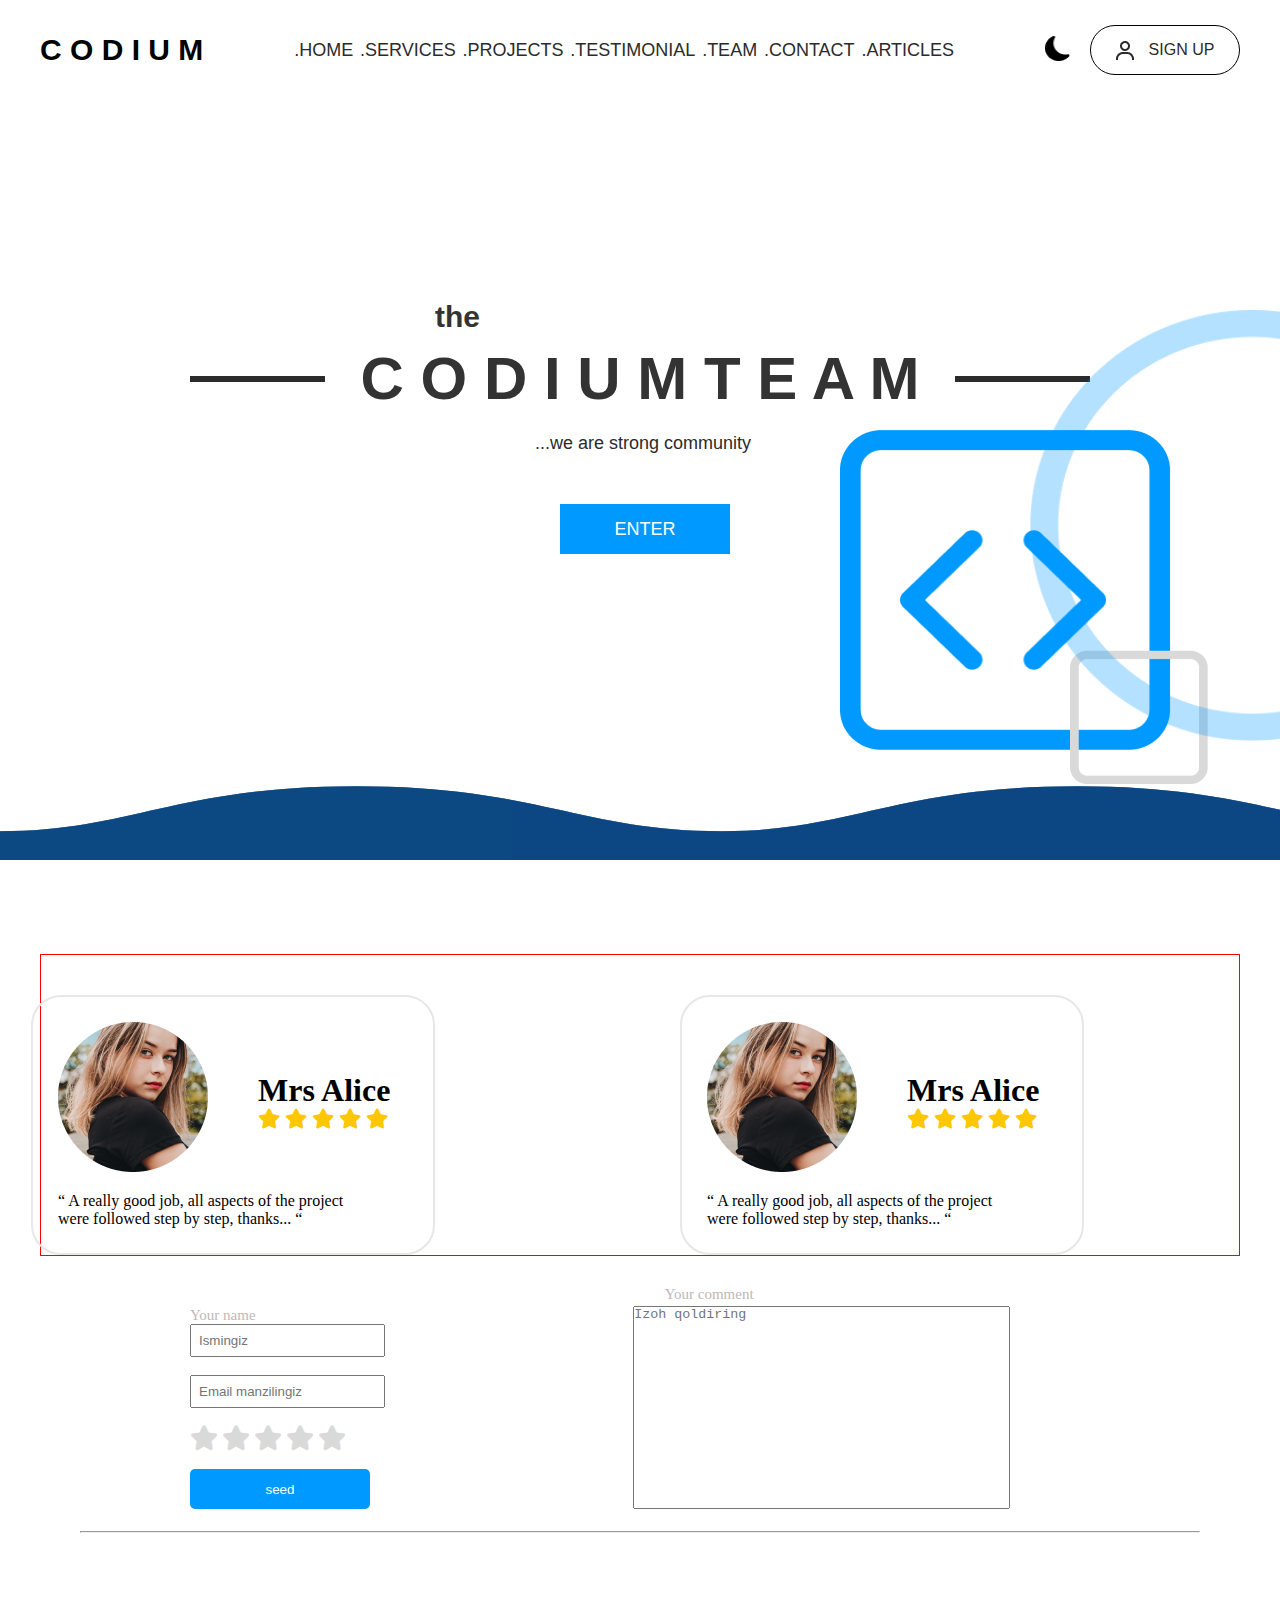
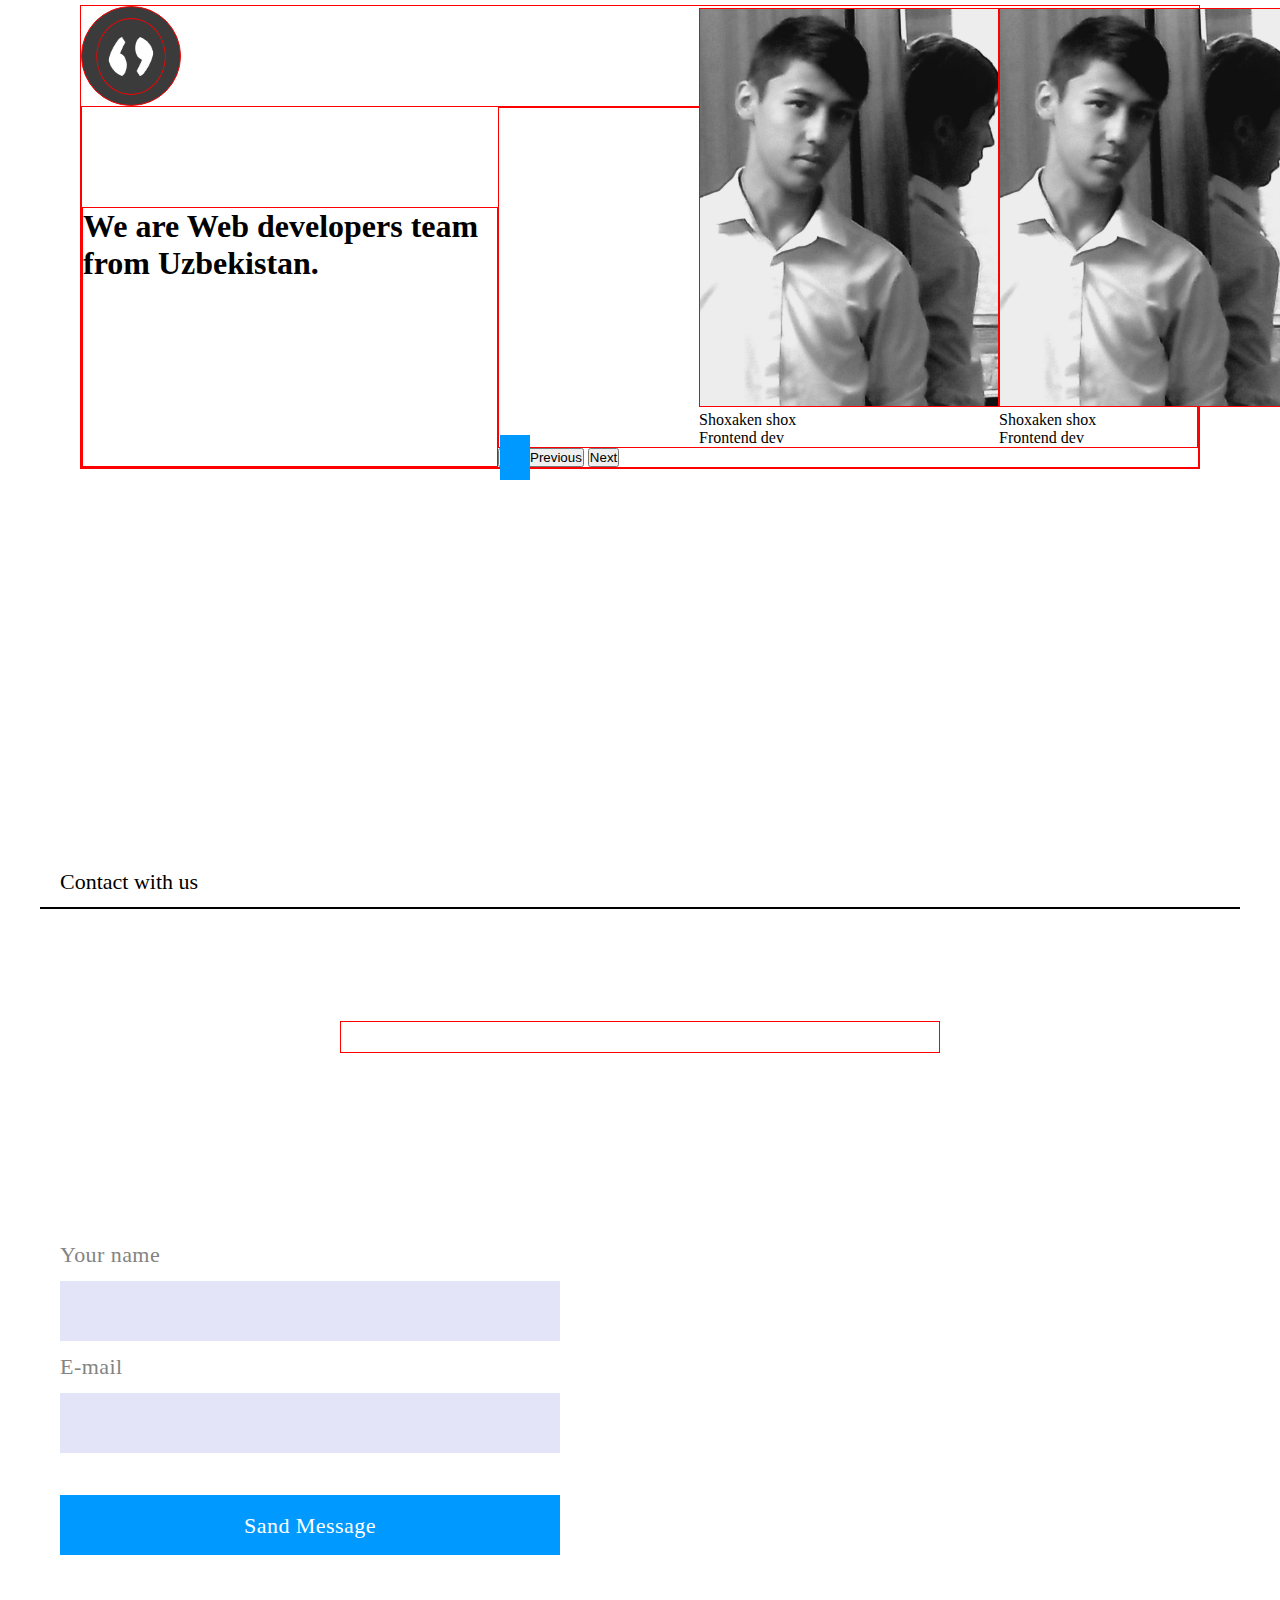
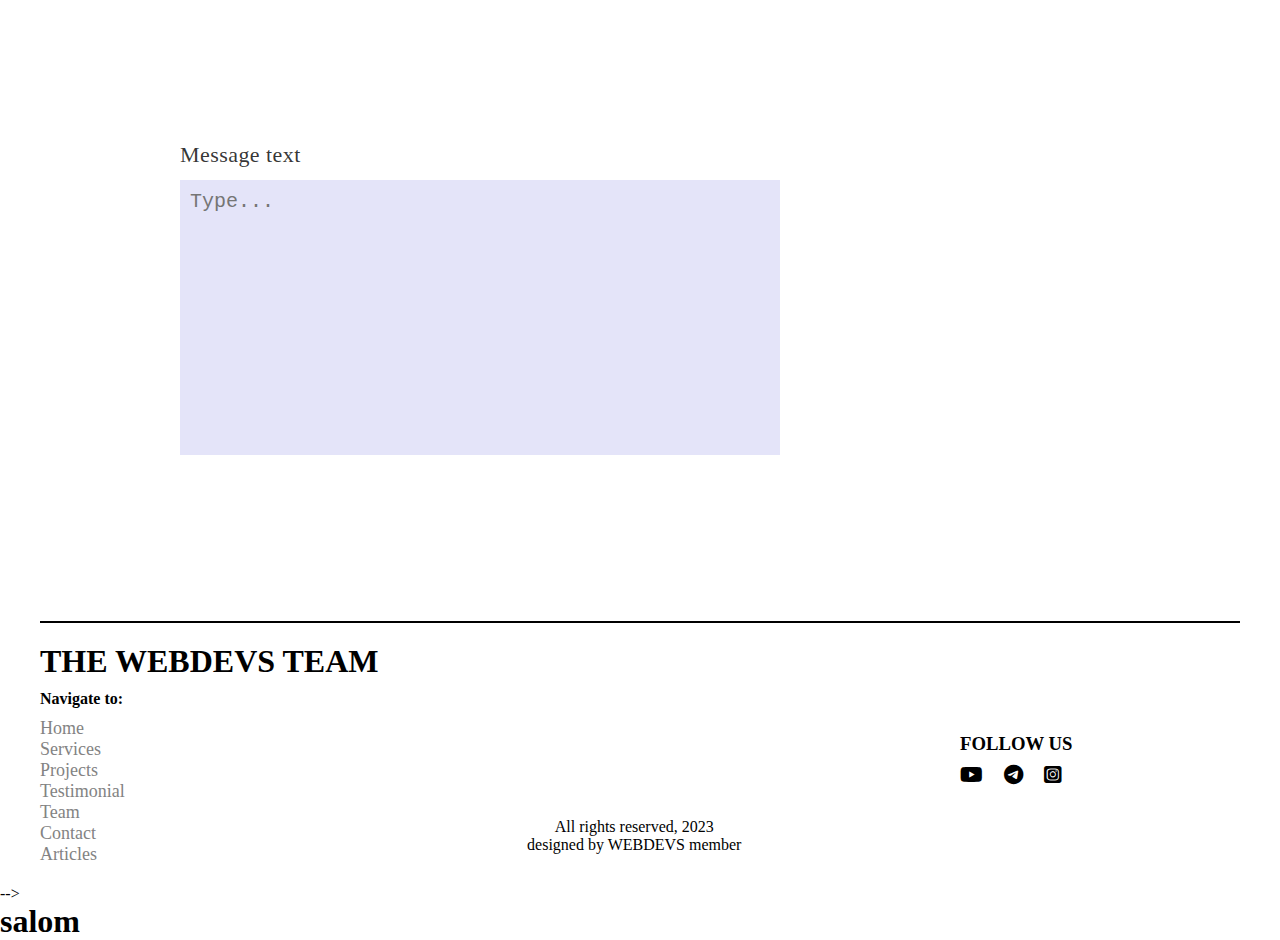
==== commit 3a6f7d7c: "three bolim" ====
--- a/index.html
+++ b/index.html
@@ -145,7 +145,9 @@
                                     <i class="fa-sharp fa-solid fa-star"></i>
                                 </div>
 
-                            </div>
+
+                            </div>
+                            
                         </div>
                         <p class="text3">“ A really good job, all aspects of the
                             project were followed step by step,
@@ -305,7 +307,7 @@
 
 
     
-    
+    <h1>salom</h1>
     <script src="https://cdn.jsdelivr.net/npm/bootstrap@5.3.0-alpha1/dist/js/bootstrap.bundle.min.js"
         integrity="sha384-w76AqPfDkMBDXo30jS1Sgez6pr3x5MlQ1ZAGC+nuZB+EYdgRZgiwxhTBTkF7CXvN"
         crossorigin="anonymous"></script>
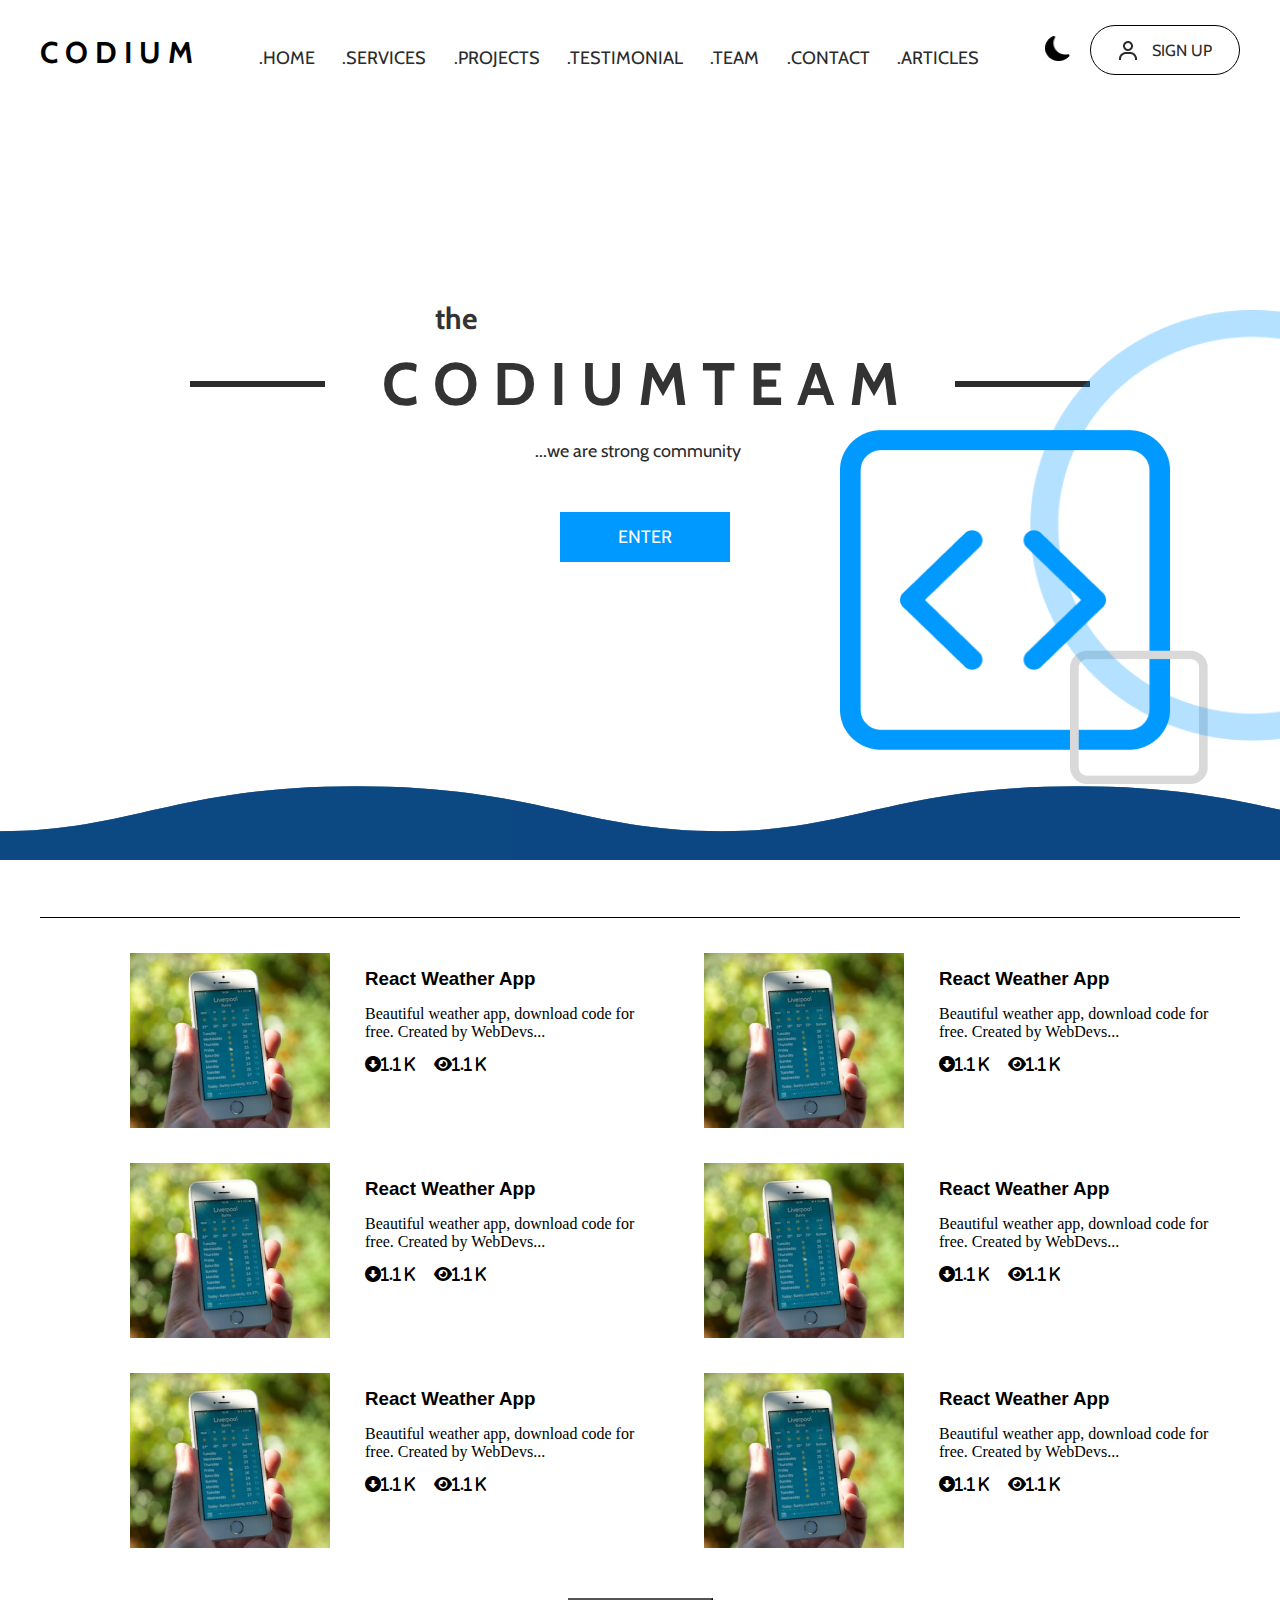
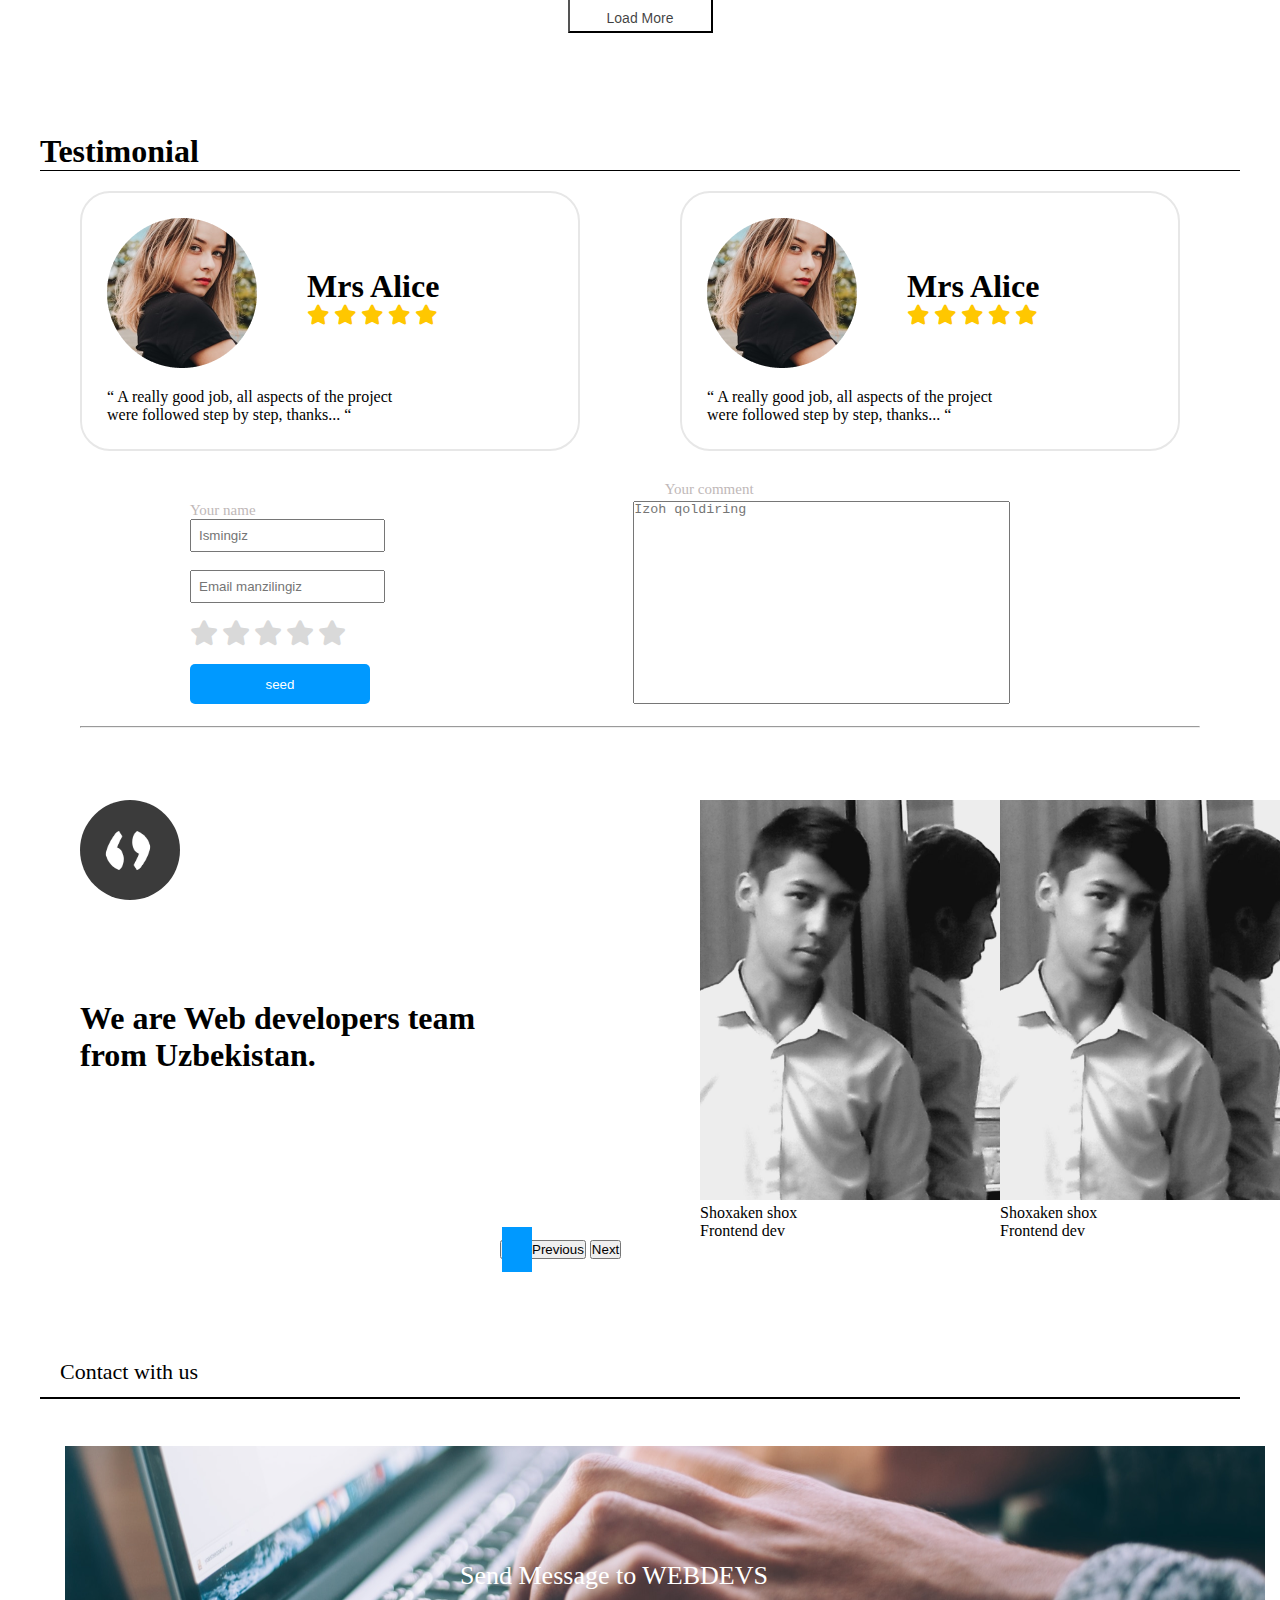
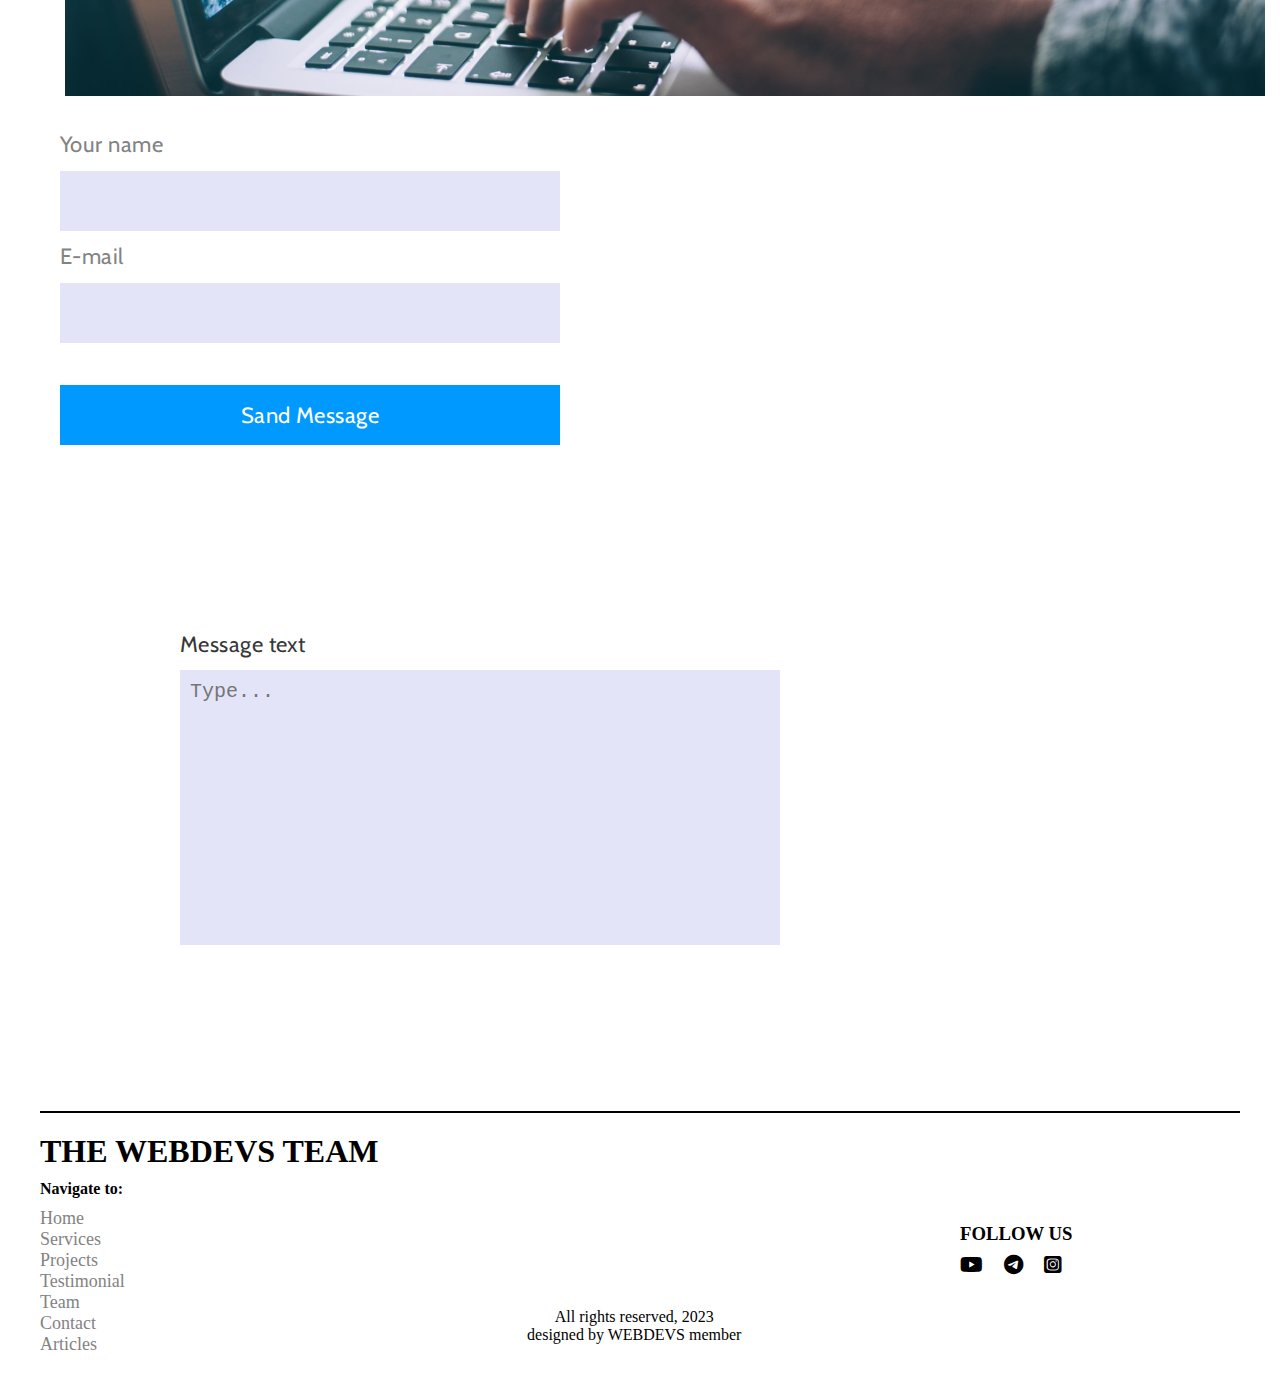
==== commit 52cb74c4: "new 2 file add" ====
--- a/index.html
+++ b/index.html
@@ -7,10 +7,7 @@
     <meta name="viewport" content="width=device-width, initial-scale=1.0">
     <title>Document</title>
     <link rel="stylesheet" href="https://cdnjs.cloudflare.com/ajax/libs/font-awesome/6.2.1/css/all.min.css">
-   
-    <link href="https://cdn.jsdelivr.net/npm/bootstrap@5.3.0-alpha1/dist/css/bootstrap.min.css" rel="stylesheet"
-    integrity="sha384-GLhlTQ8iRABdZLl6O3oVMWSktQOp6b7In1Zl3/Jr59b6EGGoI1aFkw7cmDA6j6gD" crossorigin="anonymous">
-    <link rel="stylesheet" href="https://cdn.jsdelivr.net/npm/swiper@8/swiper-bundle.min.css"/>
+    <link href="https://cdn.jsdelivr.net/npm/bootstrap@5.3.0-alpha1/dist/css/bootstrap.min.css" rel="stylesheet" integrity="sha384-GLhlTQ8iRABdZLl6O3oVMWSktQOp6b7In1Zl3/Jr59b6EGGoI1aFkw7cmDA6j6gD" crossorigin="anonymous">
     <link rel="stylesheet" href="style.css">
 </head>
 
@@ -105,13 +102,103 @@
     </section>
     <!-- header section start -->
 
+     <!-- our-project start -->
+     <section class="our-project">
+        <div class="container">
+            <div class="bottom-line"></div>
+
+            <div class="rectangle">
+                <div class="left">
+                    <div class="photos">
+                        <div class="app">
+                            <img src="img/Rectangle 9.png" alt="">
+                            <div class="info-for-app">
+                                <h3>React Weather App</h3>
+                                <p>Beautiful weather app, download
+                                    code for free. Created by WebDevs...</p>
+                                    <i class="fa-solid fa-circle-down">1.1 k</i>
+                                <i class="fa-solid fa-eye">1.1 k</i>
+                            </div>
+                        </div>
+                    </div>
+                    <div class="photos">
+                        <div class="app">
+                            <img src="img/Rectangle 9.png" alt="">
+                            <div class="info-for-app">
+                                <h3>React Weather App</h3>
+                                <p>Beautiful weather app, download
+                                    code for free. Created by WebDevs...</p>
+                                    <i class="fa-solid fa-circle-down">1.1 k</i>
+                                <i class="fa-solid fa-eye">1.1 k</i>
+                            </div>
+                        </div>
+                    </div>
+                    <div class="photos">
+                        <div class="app">
+                            <img src="img/Rectangle 9.png" alt="">
+                            <div class="info-for-app">
+                                <h3>React Weather App</h3>
+                                <p>Beautiful weather app, download
+                                    code for free. Created by WebDevs...</p>
+                                    <i class="fa-solid fa-circle-down">1.1 k</i>
+                                    <i class="fa-solid fa-eye">1.1 k</i>
+                            </div>
+                        </div>
+                    </div>
+                </div>
+                <div class="right">
+                    <div class="photos">
+                        <div class="app">
+                            <img src="img/Rectangle 9.png" alt="">
+                            <div class="info-for-app">
+                                <h3>React Weather App</h3>
+                                <p>Beautiful weather app, download
+                                    code for free. Created by WebDevs...</p>
+                                    <i class="fa-solid fa-circle-down">1.1 k</i>
+                                <i class="fa-solid fa-eye">1.1 k</i>
+                            </div>
+                        </div>
+                    </div>
+                    <div class="photos">
+                        <div class="app">
+                            <img src="img/Rectangle 9.png" alt="">
+                            <div class="info-for-app">
+                                <h3>React Weather App</h3>
+                                <p>Beautiful weather app, download
+                                    code for free. Created by WebDevs...</p>
+                                    <i class="fa-solid fa-circle-down">1.1 k</i>
+                                <i class="fa-solid fa-eye">1.1 k</i>
+                            </div>
+                        </div>
+                    </div>
+                    <div class="photos">
+                        <div class="app">
+                            <img src="img/Rectangle 9.png" alt="">
+                            <div class="info-for-app">
+                                <h3>React Weather App</h3>
+                                <p>Beautiful weather app, download
+                                    code for free. Created by WebDevs...</p>
+                                    <i class="fa-solid fa-circle-down">1.1 k</i>
+                                <i class="fa-solid fa-eye">1.1 k</i>
+                            </div>
+                        </div>
+                    </div>
+                </div>
+            </div>
+            <div class="button">
+                <button class="load">Load More</button>
+            </div>
+        </div>
+    </section>
+    <!-- our-project end -->
+
      <!-- --------------------desktop start  -->
      <section class="desktop">
         <div class="container">
             <div class="box">
+                <h1 class="des-h1">Testimonial</h1>
                 <div class="box2">
                     <!-- <p>Whats say our clients... </p><br><br><br> -->
-                     
                     <div class="main">
                         <div class="imges">
                             <img src="img/Ellipse 2.png" alt="">
@@ -156,7 +243,6 @@
                 </div>
                 <div id="main">
                     <div class="form">
-
                         <form action="" onsubmit="return sendtelegram()">
                             <label for="#">Your name</label><br>
                             <input type="text" name="name" id="name" placeholder="Ismingiz" required><br><br>
@@ -170,14 +256,10 @@
                         </form>
                     </div>
                     <label for="" class="name">Your comment</label>
-                    <textarea class="textarea" name="message" id="message" cols="45" rows="10" placeholder="Izoh qoldiring"
-                        required></textarea> <br> <br>
-
+                    <textarea class="textarea" name="message" id="message" cols="45" rows="10" placeholder="Izoh qoldiring" required></textarea> <br> <br>
                 </div><br><br><br><br>
-
                 <hr><br><br><br><br>
                 <div class="desktop2">
-
                     <div class="circle">
                         <img src="img/tirnoq.svg" alt="" class="circle-img">
                     </div>
@@ -185,9 +267,8 @@
                         <h1>We are
                             Web developers team
                             from Uzbekistan.</h1>
-
                         <div class="img-op">
-                            <div id="carouselExample" class="carousel slide">
+                            <div id="carouselExample" class="carousel slide men">
                                 <div class="carousel-inner">
                                     <div class="carousel-item active">
                                         <img src="img/men.jpg" alt="">
@@ -222,10 +303,6 @@
                                     <span class="visually-hidden">Next</span>
                                 </button>
                             </div>
-                            <!-- <p>
-                                Shoxaken shox <br>
-                                <span>Frontend dev</span>
-                            </p> -->
                         </div> 
                     </div>
                 </div>
@@ -302,12 +379,12 @@
                         </div>
                     </div>
         </div>
-    </section> -->
+    </section> 
     <!-- contact section end-->
 
 
     
-    <h1>salom</h1>
+
     <script src="https://cdn.jsdelivr.net/npm/bootstrap@5.3.0-alpha1/dist/js/bootstrap.bundle.min.js"
         integrity="sha384-w76AqPfDkMBDXo30jS1Sgez6pr3x5MlQ1ZAGC+nuZB+EYdgRZgiwxhTBTkF7CXvN"
         crossorigin="anonymous"></script>
--- a/style.css
+++ b/style.css
@@ -1,3 +1,4 @@
+@import url('https://fonts.googleapis.com/css2?family=Cabin:wght@400;500;600;700&display=swap');
 *{
   padding: 0;
   margin: 0;
@@ -15,22 +16,27 @@
   justify-content: space-between;
   position: relative;
   padding: 25px 0;
+  width: 100%;
 }
 .nav-left h2{
   font-family: 'Cabin', sans-serif;
   font-size: 30px;
+  margin-top: 5px;
 }
 .nav-center{
-  width: 55%;
+  width: 60%;
 }
 .nav-center ul{
   display: flex;
+  /* border: 1px solid red; */
   justify-content: space-between;
+  margin-top: 15px;
 }
 .nav-center ul li a{
   font-size: 18px;
   color: #2B2B2B;
   font-family: 'Cabin', sans-serif;
+  text-decoration: none;
 }
 .nav-right{
   display: flex;
@@ -58,6 +64,7 @@
 .nav-right .nav-icon a{
   color:#2B2B2B;
   font-family: 'Cabin', sans-serif;
+  text-decoration: none;
 }
 /* navbar end */
 
@@ -496,8 +503,113 @@
 
 
 
-
-
+/* our-project start */
+.our-project{
+  margin-top: 350px;
+}
+.line-up{
+  display: flex;
+  justify-content: space-between;
+}
+
+.line-up .icons ul{
+  display: flex;
+ 
+}
+.line-up .icons ul li a{
+  color: #000;
+  font-family: 'Poppins', sans-serif;
+}
+.line-up .icons ul li{
+  padding: 8px;
+
+}
+
+.container .bottom-line{
+  border-bottom: 1px solid #000 ;
+  padding-top: 5px;
+  /* padding-bottom: 5px; */
+}
+.container .line-bottom .words ul{
+  display: flex;
+}
+.container .line-bottom .words ul h2{
+  position: absolute;
+  width: 72px;
+  height: 30px;
+  font-family: 'Poppins', sans-serif;
+  padding-top: 7px;
+  font-style: normal;
+  font-weight: 700;
+  font-size: 20px;
+  line-height: 30px;
+  
+  letter-spacing: 0.02em;
+  
+  color: #000000;
+}
+.container .line-bottom .words ul li a{
+  color: #000;
+  font-family: 'Poppins', sans-serif;
+}
+.container .line-bottom .words ul li{
+  margin: 15px;
+  margin-left: 70px;
+}
+.container .photos .app{
+  display: flex;
+  width: 525px;
+  
+}
+
+.container .photos .app .info-for-app{
+ margin-left: 20px;
+}
+.container .photos .app .info-for-app h3{
+  margin: 15px;
+  font-family: 'Poppins', sans-serif;
+}
+.container .photos .app .info-for-app p{
+  margin: 15px;
+}
+.container .photos .app .info-for-app i{
+  margin-left: 15px;
+  
+}
+.container .rectangle{
+  display: flex;
+  margin: 0 auto;
+  width: 85%;
+  justify-content: space-between;
+}
+.container .rectangle .photos{
+  padding-top: 35px;
+  width: 524px;
+}
+.container .rectangle .photos h3{
+  font-family: 'Poppins', sans-serif;
+}
+.container .rectangle .right{
+  margin-left: 50px;
+}
+.container .button .load{
+  border: 1px solid #000000
+  75%;
+  padding: 10px;
+  font-size: 14px;
+  width: 145px;
+  height: 35px;
+  background-color: #fff;
+  cursor: pointer;
+  color: rgba(0, 0, 0, 0.75);;
+}
+.container .button{
+  padding-top: 50px;
+  display: flex;
+  align-items: center;
+  justify-content: center;
+}
+/* our project end */
 
 
 
@@ -526,25 +638,25 @@
 }
 
 .contact-new .img-text img {
-  border: 1px solid red;
   position: absolute;
-  padding-right: 20px;
-  padding-left: 20px;
-  width: 100%;
+  left: -775px;
+  right: 0;
+  top: -95px;
+  width: 1200px;
   display: flex;
   align-items: center;
   justify-content: center;
-  z-index: -1;
-}
+  }
 
 .contact-new .img-text p {
   position: absolute;
   width: 50%;
   font-weight: 500;
-  top: 100px;
-  left: 25%;
+  top: 150px;
+  left: 35%;
   font-size: 26px;
-  color: white;
+  z-index: 1;
+  color: rgb(255, 255, 255);
 }
 
 
@@ -555,7 +667,7 @@
 
 
 .Contact{
-  margin-top: 400px;
+  margin-top: 100px;
 }
 
 .contact-about {
@@ -875,24 +987,24 @@
   margin: 0 auto;
   width: 1120px;
 }
-/* .container{
-  border: 2px solid red;
-  
-} */
 
 
 /* <!-- --------------------desktop start  -------------------> */
 .box{
-  margin-top: 400px;
-}
-.box2{
-  border: 1px solid red;
-
-}
+  margin-top: 100px;
+}
+.des-h1{
+  border-bottom: 1px solid #000000;
+  margin-bottom: 20px;
+}
+.box2 .main{
+  margin: 0 auto; 
+  width: 50%;
+}
+
 .circle{
   width: 100px;
   flex-wrap: wrap;
-  border: 1px solid red;
   height: 100px;
   border-radius: 50%;
   background-color: #3B3B3B;
@@ -903,23 +1015,18 @@
 }
 .circle-img{
   padding: 16px;
-  border: 1px solid red;
 
   border-radius: 50%;
   transform: rotateY(45deg);
 }
 .desktop2{
   margin: 0 auto;
-  border: 1px solid red;
-
-  /* border: 2px solid red; */
   width: 1120px;
 }
 .circle p{
   flex-wrap: wrap;
   margin-top: 50px;
   margin-left: 10px;
-  border: 1px solid red;
 
   font-size: 100px;
   color: #fff;
@@ -927,7 +1034,6 @@
 .text h1{
   flex-wrap: wrap;
   max-width: 468px;
-  border: 1px solid red;
 
   margin-top: 100px;
 }
@@ -935,12 +1041,10 @@
   flex-wrap: wrap;
   margin-top: -100px;
   width: 300px;
-  border: 1px solid red;
 
 }
 .text{
   max-width: 1168px;
-  border: 1px solid red;
   display: flex;
   justify-content: space-between;
 }
@@ -948,7 +1052,6 @@
   position: relative;
   left: 0px;
   font-size: 26.4px;
-  border: 1px solid red;
 
   width: 300px;
   height: 100px;
@@ -957,17 +1060,14 @@
 }
 .img span{
   font-size: 16px;
-  border: 1px solid red;
 
 } 
 .carousel-inner{
   display: flex;
-  border: 1px solid red;
 
 }
 .inner2{
   display: none;
-  border: 1px solid red;
 
 }
 @media (max-width:900px){
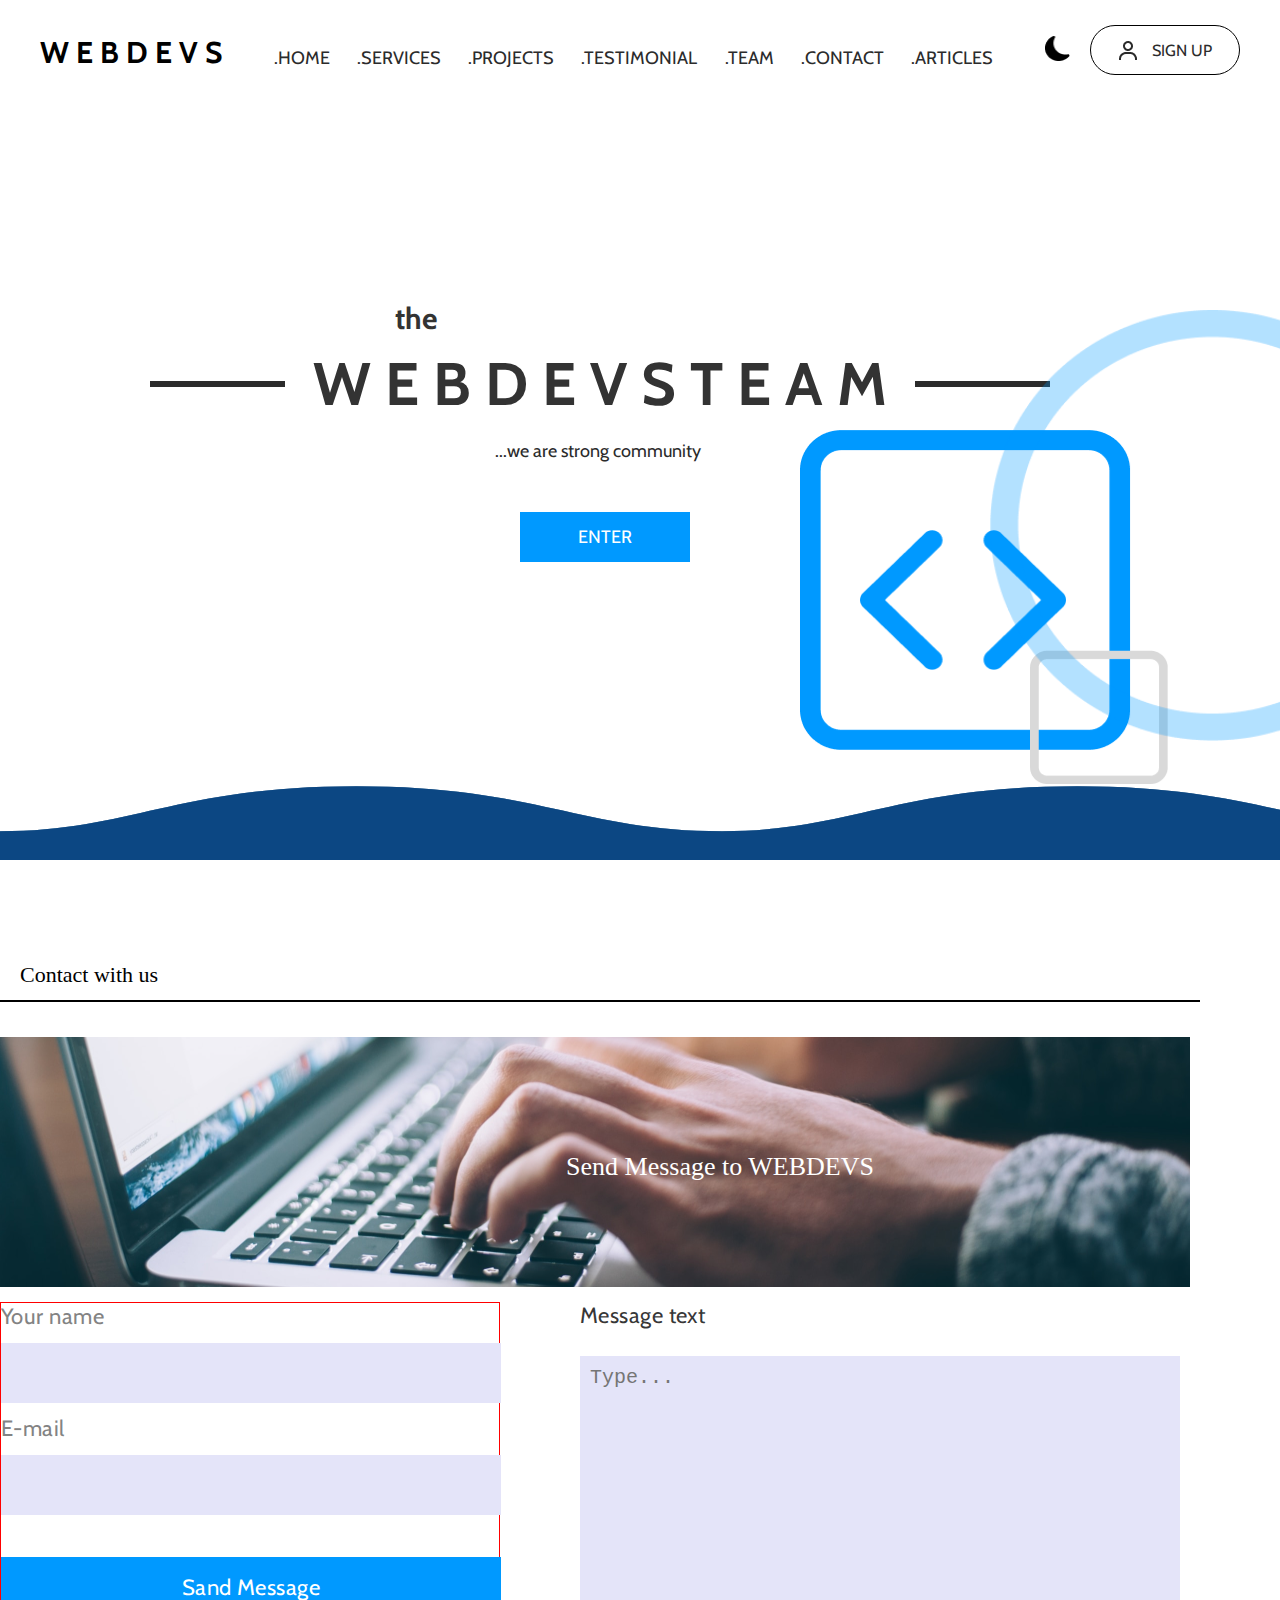
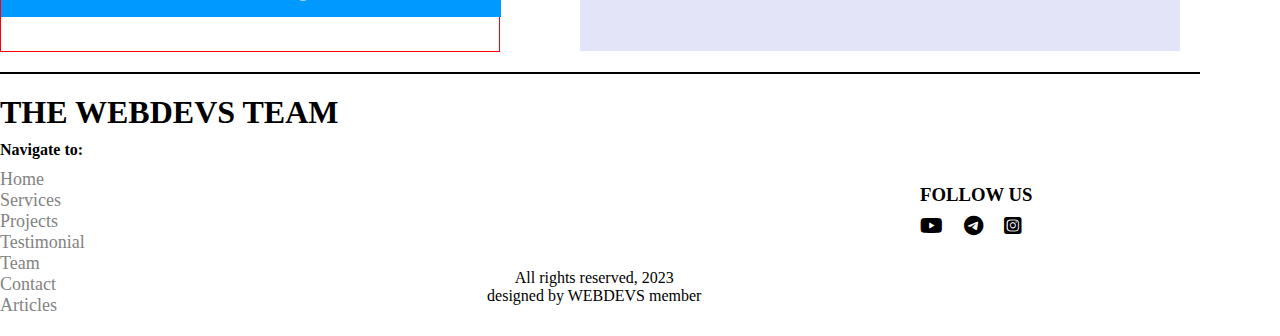
==== commit b17e8312: "ozgariirdim" ====
--- a/index.html
+++ b/index.html
@@ -7,17 +7,18 @@
     <meta name="viewport" content="width=device-width, initial-scale=1.0">
     <title>Document</title>
     <link rel="stylesheet" href="https://cdnjs.cloudflare.com/ajax/libs/font-awesome/6.2.1/css/all.min.css">
-    <link href="https://cdn.jsdelivr.net/npm/bootstrap@5.3.0-alpha1/dist/css/bootstrap.min.css" rel="stylesheet" integrity="sha384-GLhlTQ8iRABdZLl6O3oVMWSktQOp6b7In1Zl3/Jr59b6EGGoI1aFkw7cmDA6j6gD" crossorigin="anonymous">
+    <link href="https://cdn.jsdelivr.net/npm/bootstrap@5.3.0-alpha1/dist/css/bootstrap.min.css" rel="stylesheet"
+        integrity="sha384-GLhlTQ8iRABdZLl6O3oVMWSktQOp6b7In1Zl3/Jr59b6EGGoI1aFkw7cmDA6j6gD" crossorigin="anonymous">
     <link rel="stylesheet" href="style.css">
 </head>
 
 <body>
     <!-- navbar section start -->
     <section class="navbar">
-        <div class="container">
+        <div class="container-nav">
             <div class="nav-item">
                 <div class="nav-left">
-                    <h2>C O D I U M</h2>
+                    <h2>W E B D E V S</h2>
                 </div>
                 <div class="nav-center">
                     <ul>
@@ -52,7 +53,7 @@
     <section class="mobile-nav none">
         <div class="nav-mobile">
             <div class="box">
-                <h1>CODIUM</h1>
+                <h1>WEBDEVS</h1>
                 <a href="" class="btn"><i class="fa-solid fa-xmark"></i></a>
             </div>
             <span>All Dapertmens</span>
@@ -66,7 +67,7 @@
                 <li><a href="#"><i class="fa-solid fa-newspaper"></i>ARTICLES</a></li>
             </ul>
         </div>
-    </section>  
+    </section>
     <!-- moblie navbar section end -->
 
     <!-- header section start -->
@@ -78,7 +79,7 @@
                         <h3>the</h3>
                         <div class="hed-text">
                             <span></span>
-                            <h2>C O D I U M  T E A M</h2>
+                            <h2>W E B D E V S T E A M</h2>
                             <span></span>
                         </div>
                         <span class="pan">...we are strong community</span>
@@ -97,16 +98,15 @@
                 <div class="wave"></div>
                 <div class="wave"></div>
                 <div class="wave"></div>
-            </div>   
+            </div>
         </div>
     </section>
     <!-- header section start -->
 
-     <!-- our-project start -->
-     <section class="our-project">
+    <!-- our-project start -->
+    <!-- <section class="our-project">
         <div class="container">
             <div class="bottom-line"></div>
-
             <div class="rectangle">
                 <div class="left">
                     <div class="photos">
@@ -116,32 +116,32 @@
                                 <h3>React Weather App</h3>
                                 <p>Beautiful weather app, download
                                     code for free. Created by WebDevs...</p>
-                                    <i class="fa-solid fa-circle-down">1.1 k</i>
-                                <i class="fa-solid fa-eye">1.1 k</i>
-                            </div>
-                        </div>
-                    </div>
-                    <div class="photos">
-                        <div class="app">
-                            <img src="img/Rectangle 9.png" alt="">
-                            <div class="info-for-app">
-                                <h3>React Weather App</h3>
-                                <p>Beautiful weather app, download
-                                    code for free. Created by WebDevs...</p>
-                                    <i class="fa-solid fa-circle-down">1.1 k</i>
-                                <i class="fa-solid fa-eye">1.1 k</i>
-                            </div>
-                        </div>
-                    </div>
-                    <div class="photos">
-                        <div class="app">
-                            <img src="img/Rectangle 9.png" alt="">
-                            <div class="info-for-app">
-                                <h3>React Weather App</h3>
-                                <p>Beautiful weather app, download
-                                    code for free. Created by WebDevs...</p>
-                                    <i class="fa-solid fa-circle-down">1.1 k</i>
-                                    <i class="fa-solid fa-eye">1.1 k</i>
+                                <i class="fa-solid fa-circle-down">1.1 k</i>
+                                <i class="fa-solid fa-eye">1.1 k</i>
+                            </div>
+                        </div>
+                    </div>
+                    <div class="photos">
+                        <div class="app">
+                            <img src="img/Rectangle 9.png" alt="">
+                            <div class="info-for-app">
+                                <h3>React Weather App</h3>
+                                <p>Beautiful weather app, download
+                                    code for free. Created by WebDevs...</p>
+                                <i class="fa-solid fa-circle-down">1.1 k</i>
+                                <i class="fa-solid fa-eye">1.1 k</i>
+                            </div>
+                        </div>
+                    </div>
+                    <div class="photos">
+                        <div class="app">
+                            <img src="img/Rectangle 9.png" alt="">
+                            <div class="info-for-app">
+                                <h3>React Weather App</h3>
+                                <p>Beautiful weather app, download
+                                    code for free. Created by WebDevs...</p>
+                                <i class="fa-solid fa-circle-down">1.1 k</i>
+                                <i class="fa-solid fa-eye">1.1 k</i>
                             </div>
                         </div>
                     </div>
@@ -154,31 +154,31 @@
                                 <h3>React Weather App</h3>
                                 <p>Beautiful weather app, download
                                     code for free. Created by WebDevs...</p>
-                                    <i class="fa-solid fa-circle-down">1.1 k</i>
-                                <i class="fa-solid fa-eye">1.1 k</i>
-                            </div>
-                        </div>
-                    </div>
-                    <div class="photos">
-                        <div class="app">
-                            <img src="img/Rectangle 9.png" alt="">
-                            <div class="info-for-app">
-                                <h3>React Weather App</h3>
-                                <p>Beautiful weather app, download
-                                    code for free. Created by WebDevs...</p>
-                                    <i class="fa-solid fa-circle-down">1.1 k</i>
-                                <i class="fa-solid fa-eye">1.1 k</i>
-                            </div>
-                        </div>
-                    </div>
-                    <div class="photos">
-                        <div class="app">
-                            <img src="img/Rectangle 9.png" alt="">
-                            <div class="info-for-app">
-                                <h3>React Weather App</h3>
-                                <p>Beautiful weather app, download
-                                    code for free. Created by WebDevs...</p>
-                                    <i class="fa-solid fa-circle-down">1.1 k</i>
+                                <i class="fa-solid fa-circle-down">1.1 k</i>
+                                <i class="fa-solid fa-eye">1.1 k</i>
+                            </div>
+                        </div>
+                    </div>
+                    <div class="photos">
+                        <div class="app">
+                            <img src="img/Rectangle 9.png" alt="">
+                            <div class="info-for-app">
+                                <h3>React Weather App</h3>
+                                <p>Beautiful weather app, download
+                                    code for free. Created by WebDevs...</p>
+                                <i class="fa-solid fa-circle-down">1.1 k</i>
+                                <i class="fa-solid fa-eye">1.1 k</i>
+                            </div>
+                        </div>
+                    </div>
+                    <div class="photos">
+                        <div class="app">
+                            <img src="img/Rectangle 9.png" alt="">
+                            <div class="info-for-app">
+                                <h3>React Weather App</h3>
+                                <p>Beautiful weather app, download
+                                    code for free. Created by WebDevs...</p>
+                                <i class="fa-solid fa-circle-down">1.1 k</i>
                                 <i class="fa-solid fa-eye">1.1 k</i>
                             </div>
                         </div>
@@ -189,16 +189,17 @@
                 <button class="load">Load More</button>
             </div>
         </div>
-    </section>
+    </section> -->
     <!-- our-project end -->
 
-     <!-- --------------------desktop start  -->
-     <section class="desktop">
+
+
+    <!-- ---------------- Desktop start  --------------------->
+    <!-- <section class="desktop">
         <div class="container">
             <div class="box">
                 <h1 class="des-h1">Testimonial</h1>
                 <div class="box2">
-                    <!-- <p>Whats say our clients... </p><br><br><br> -->
                     <div class="main">
                         <div class="imges">
                             <img src="img/Ellipse 2.png" alt="">
@@ -234,7 +235,7 @@
 
 
                             </div>
-                            
+
                         </div>
                         <p class="text3">“ A really good job, all aspects of the
                             project were followed step by step,
@@ -256,7 +257,8 @@
                         </form>
                     </div>
                     <label for="" class="name">Your comment</label>
-                    <textarea class="textarea" name="message" id="message" cols="45" rows="10" placeholder="Izoh qoldiring" required></textarea> <br> <br>
+                    <textarea class="textarea" name="message" id="message" cols="45" rows="10"
+                        placeholder="Izoh qoldiring" required></textarea> <br> <br>
                 </div><br><br><br><br>
                 <hr><br><br><br><br>
                 <div class="desktop2">
@@ -303,13 +305,13 @@
                                     <span class="visually-hidden">Next</span>
                                 </button>
                             </div>
-                        </div> 
-                    </div>
-                </div>
-            </div>
-        </div>
-    </section>
-    <!-- --------------------desktop end  -->
+                        </div>
+                    </div>
+                </div>
+            </div>
+        </div>
+    </section> -->
+    <!-- --------------------  Desktop end  --------------------- -->
 
 
     <!-- contact section start -->
@@ -349,46 +351,46 @@
                 </div>
             </div>
             <div class="box1-tugash">
-                        <p class="chziq"></p>
-                        <div class="box2-tg">
-                            <div class="right1-tugash">
-                                <h1>THE WEBDEVS TEAM</h1>
-                                <h4 class="box2-h4">Navigate to:</h4>
-                                <p>Home</p>
-                                <p>Services</p>
-                                <p>Projects</p>
-                                <p>Testimonial</p>
-                                <p>Team</p>
-                                <p>Contact</p>
-                                <p>Articles</p>
-                            </div>
-                            <div class="center1-tugash">
-                                <p class="center1-p">All rights reserved, 2023</p>
-                                <p>designed by WEBDEVS member</p>
-                            </div>
-                            <div class="left1-tugash">
-                                <ul>
-                                    <h3>FOLLOW US</h3>
-                                    <i class="fa-brands fa-youtube"></i>
-                                    <i class="fa-brands fa-telegram"></i>
-                                    <i class="fa-brands fa-square-instagram"></i>
-
-                                </ul>
-
-                            </div>
-                        </div>
-                    </div>
-        </div>
-    </section> 
+                <p class="chziq"></p>
+                <div class="box2-tg">
+                    <div class="right1-tugash">
+                        <h1>THE WEBDEVS TEAM</h1>
+                        <h4 class="box2-h4">Navigate to:</h4>
+                        <p>Home</p>
+                        <p>Services</p>
+                        <p>Projects</p>
+                        <p>Testimonial</p>
+                        <p>Team</p>
+                        <p>Contact</p>
+                        <p>Articles</p>
+                    </div>
+                    <div class="center1-tugash">
+                        <p class="center1-p">All rights reserved, 2023</p>
+                        <p>designed by WEBDEVS member</p>
+                    </div>
+                    <div class="left1-tugash">
+                        <ul>
+                            <h3>FOLLOW US</h3>
+                            <i class="fa-brands fa-youtube"></i>
+                            <i class="fa-brands fa-telegram"></i>
+                            <i class="fa-brands fa-square-instagram"></i>
+
+                        </ul>
+
+                    </div>
+                </div>
+            </div>
+        </div>
+    </section>
     <!-- contact section end-->
 
 
-    
+
 
     <script src="https://cdn.jsdelivr.net/npm/bootstrap@5.3.0-alpha1/dist/js/bootstrap.bundle.min.js"
         integrity="sha384-w76AqPfDkMBDXo30jS1Sgez6pr3x5MlQ1ZAGC+nuZB+EYdgRZgiwxhTBTkF7CXvN"
         crossorigin="anonymous"></script>
-        <script src="https://ajax.googleapis.com/ajax/libs/jquery/3.5.1/jquery.min.js"></script>
+    <script src="https://ajax.googleapis.com/ajax/libs/jquery/3.5.1/jquery.min.js"></script>
     <script src="app.js"></script>
 </body>
 
--- a/style.css
+++ b/style.css
@@ -72,7 +72,7 @@
 .header{
   margin-top: 200px;
 }
-.container{
+.container-nav{
   width: 100%;
   max-width: 1440px;
   margin-inline: auto;
@@ -609,12 +609,17 @@
   align-items: center;
   justify-content: center;
 }
-/* our project end */
-
-
-
-
-
+/* <---------------------- Our project end ----------------------->*/
+
+
+
+
+
+
+
+
+
+/*< ----------------------- Contact start -------------------> */
 .contact-new .three-p .p1 {
   padding-right: 20px;
   padding-left: 20px;
@@ -626,23 +631,26 @@
 
 .contact-new .three-p .p2 {
   border: 1px solid black;
+  width: 1200px;
   margin-top: 1%;
-  margin-bottom: 1%;
+  /* margin-bottom: 1%; */
   width: 100%;
 }
 
 .contact-new .img-text {
   position: relative;
+  /* border: 1px solid red; */
   display: flex;
   text-align: center;
 }
 
 .contact-new .img-text img {
+  /* border: 1px solid red; */
   position: absolute;
-  left: -775px;
+  left: -810px;
+  width: 1200px;
   right: 0;
   top: -95px;
-  width: 1200px;
   display: flex;
   align-items: center;
   justify-content: center;
@@ -658,30 +666,27 @@
   z-index: 1;
   color: rgb(255, 255, 255);
 }
-
-
-
-
-
-
-
-
 .Contact{
-  margin-top: 100px;
-}
-
+  /* border: 1px solid red; */
+  margin-top: 400px;
+}
+.container{
+  /* border: 1px solid red; */
+  width: 1200px;
+}
 .contact-about {
-  width: 100%;  
-  display: flex;
-  flex-wrap: wrap;
+  /* border: 1px solid red; */
+  display: flex;
+  width: 1200px;  
+  height: 350px;
   margin-top: 300px;
-  padding: 20px;
   padding-bottom: 60px;
 }
 
 .contact-about .right-tugash {
+  border: 1px solid red;
   width: 500px;
-  height: 500px;
+  height: 350px;
 }
 
 .contact-about .right-tugash p {
@@ -724,23 +729,17 @@
   cursor: pointer;
   color: #FFFFFF;
 }
-
 .contact-about .right-left {
   width: 600px;
   height: 237px;
 }
-
-
-
-
-
-
-
 .contact-about .left-tugash {
+  /* border: 1px solid red; */
+
   flex-wrap: wrap;
   width: 600px;
   height: 400px;
-  margin-left: 120px;
+  margin-left: 80px;
 } 
 
 /* iPad */
@@ -814,8 +813,6 @@
   
 }
 /* iphone */
-
-
 .contact-about .left-tugash p {
   margin-bottom: 12px;
   font-weight: 500;
@@ -829,57 +826,48 @@
 }
 
 .contact-about .left-tugash textarea {
+  /* border: 1px solid red; */
   outline: none;
   border: none;
   font-size: 20px;
   background: #E4E4F9;
   width: 600px;
-  height: 275px;
+  height: 295px;
   padding: 10px;
-}
-
-
+  margin-top: 15px;
+}
 
 .box1-tugash {
   margin: 0 auto;
+}
+.box1-tugash .chziq{
   width: 1200px;
-}
-.box1-tugash .chziq{
   margin-top: 20px;
   margin-bottom: 20px;
   border: 1px solid #000000;
 }
-
 .box2-tg {
   display: flex;
   justify-content: space-between;
   padding-bottom: 20px;
 }
-
-
 .right1-tugash h1 {
   margin-bottom: 10px;
 
 }
-
 .right1-tugash .box2-h4 {
   margin-bottom: 10px;
 }
-
 .right1-tugash p {
   font-size: 18px;
   font-weight: 500;
   color: #838383;
 }
-
-
 .center1-tugash .center1-p {
   text-align: center;
   margin-top: 175px;
 }
-
 .left1-tugash {
-  
   position: relative;
   width: 350px;
 }
@@ -887,19 +875,19 @@
   margin-top: 90px;
   margin-left: 70px;
 }
-
 .left1-tugash i{
   margin: 10px 17px 10px 0px;
   font-size: 20px;
 }
-
-
-
-
-
-
-
-.box2{
+/*< ----------------------- Contact end -------------------> */
+
+
+
+
+
+
+/* <!-- --------------------desktop start  -------------------> */
+/* .box2{
   margin: 0 auto;
   max-width: 1200px;
   display: flex;
@@ -939,8 +927,6 @@
   position: relative;
   flex-wrap: wrap;
   left: -10px;
-  /* padding: -1000px; */
-  /* border: 2px solid red; */
 } 
 .text3{
   margin-top: 20px;
@@ -962,7 +948,6 @@
 }
 #main textarea{
   resize: none;
-  /* width: 200px; */
 }
 #main label{
   font-size: 15px;
@@ -989,7 +974,6 @@
 }
 
 
-/* <!-- --------------------desktop start  -------------------> */
 .box{
   margin-top: 100px;
 }
@@ -1095,7 +1079,6 @@
       margin-right: 210px;
       margin-top: 200px;
      margin-left: -1000px;
-     /* margin: 0 auto; */
   }
 }
 @media (max-width:400px){
@@ -1108,8 +1091,6 @@
   .form  #btn{
       z-index: 2;
       margin-top: 300px;
-     /* margin: 0 auto; */
-
   }
 }
 @media (max-width:900px){
@@ -1129,24 +1110,18 @@
       position: relative;
       top: 180px;
       left: -350px;
-      /* display: none; */
-
   }
 }
 @media (max-width:900px){
   .form{
       position: relative;
       left: 200px;
-      /* display: none; */
-
   }
 }
 @media (max-width:900px){
   textarea{
       position: relative;
       left: 200px;
-      /* display: none; */
-
   }
 }
 @media (max-width:900px){
@@ -1156,8 +1131,6 @@
       width: 200px;
       position: relative;
       left: -210px;
-      /* display: none; */
-
   }
 }
 @media (max-width:400px){
@@ -1166,28 +1139,17 @@
       width: 400px; 
       position: relative;
       left: -7px;
-      /* left: -200px; */
-      /* display: none; */
-
   }
 }
 @media (max-width:400px){
  .img .carousel-item{
-  /* width: 200px; */
      position: relative;
-     /* padding: 0 500px 0  0; */
       left: 50px;
-      /* width: 200px;  */
-      /* left: -200px; */
-      /* display: none; */
-
   }
 }
 @media (max-width:400px){
  .img .carousel-item p{
-  
      position: relative;
-  
       left: -40px;
    
   }
@@ -1195,14 +1157,8 @@
 
 @media (max-width:400px){
  .img .carousel-inner{
-  /* width: 200px; */
      position: relative;
-  
       left: -25px;
-      /* width: 200px;  */
-      /* left: -200px; */
-      /* display: none; */
-
   }
 }
 @media (max-width:900px){
@@ -1218,9 +1174,7 @@
   left: 200px;
 }
 #carouselExample{
-  /* box-shadow: rgba(0, 0, 0, 0.25) 0px 54px 55px, rgba(0, 0, 0, 0.12) 0px -12px 30px, rgba(0, 0, 0, 0.12) 0px 4px 6px, rgba(0, 0, 0, 0.17) 0px 12px 13px, rgba(0, 0, 0, 0.09) 0px -3px 5px; */
   position: relative;
-  /* left: 500px; */
   width: 700px;
 }
 .carousel-control-prev-icon{
@@ -1244,7 +1198,7 @@
   height: 100px;
   width: 100px;
 }
-
+ */
 
 
 /* <!-- --------------------desktop end  -------------------> */
